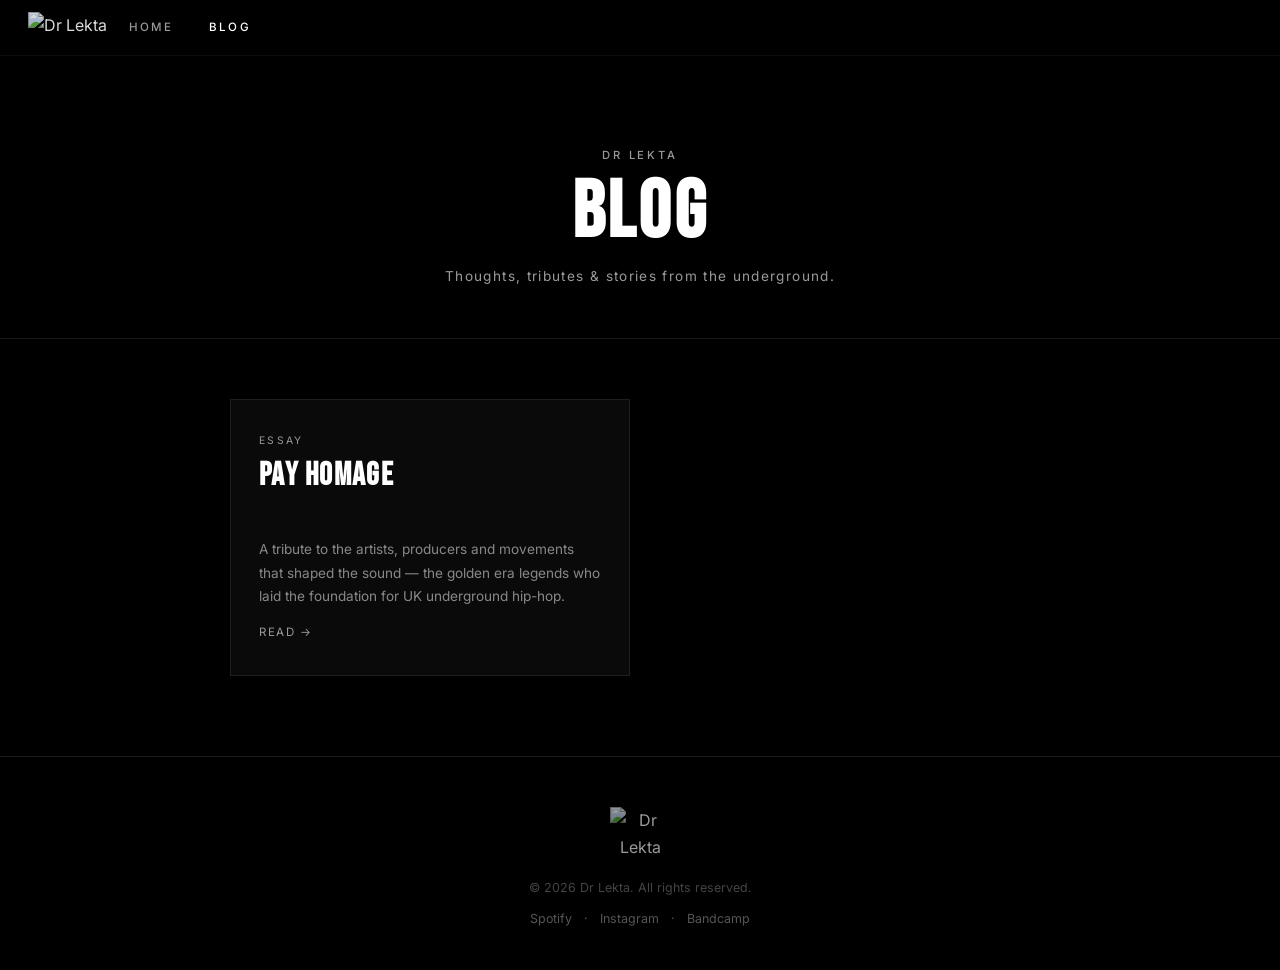
==== blog/index.html @ c6baa6bc "styles update" ====
<!DOCTYPE html>
<html lang="en">
<head>
  <meta charset="UTF-8">
  <meta name="viewport" content="width=device-width, initial-scale=1.0">

  <title>Blog | Dr Lekta</title>
  <meta name="description" content="Thoughts, tributes and stories from Dr Lekta — UK underground hip-hop artist.">
  <meta name="robots" content="index, follow">
  <link rel="canonical" href="https://drlekta.com/blog/">

  <!-- Open Graph -->
  <meta property="og:title" content="Blog | Dr Lekta">
  <meta property="og:description" content="Thoughts, tributes and stories from Dr Lekta — UK underground hip-hop.">
  <meta property="og:image" content="https://drlekta.com/assets/img/example.png">
  <meta property="og:url" content="https://drlekta.com/blog/">
  <meta property="og:type" content="website">
  <meta property="og:locale" content="en_GB">

  <!-- Favicons -->
  <link rel="icon" type="image/x-icon" href="../assets/img/icon/favicon.ico">
  <link rel="apple-touch-icon" href="../assets/img/icon/apple-icon.png">

  <!-- Font -->
  <link rel="preconnect" href="https://fonts.googleapis.com">
  <link rel="preconnect" href="https://fonts.gstatic.com" crossorigin>
  <link href="https://fonts.googleapis.com/css2?family=Bebas+Neue&family=Inter:wght@300;400;500&display=swap" rel="stylesheet">

  <!-- AOS -->
  <link rel="stylesheet" href="https://unpkg.com/aos@2.3.4/dist/aos.css">

  <!-- CSS -->
  <link rel="stylesheet" href="../styles.css">
</head>
<body class="page--inner">

  <div data-partial="nav"></div>

  <main class="site-main">

    <!-- BLOG HEADER -->
    <section class="blog-hero">
      <div class="section-inner">
        <p class="section-label">Dr Lekta</p>
        <h1 class="blog-hero-title">Blog</h1>
        <p class="blog-hero-sub">Thoughts, tributes &amp; stories from the underground.</p>
      </div>
    </section>

    <!-- ARTICLE LISTING -->
    <section class="blog-listing">
      <div class="section-inner">
        <div class="blog-grid">

          <a href="/blog/pay-homage/" class="blog-card">
            <div class="blog-card-label">Essay</div>
            <h2 class="blog-card-title">Pay Homage</h2>
            <p class="blog-card-excerpt">A tribute to the artists, producers and movements that shaped the sound — the golden era legends who laid the foundation for UK underground hip-hop.</p>
            <span class="blog-card-read">Read →</span>
          </a>

        </div>
      </div>
    </section>

    <div data-partial="footer"></div>

  </main>

  <script src="/assets/js/partials.js"></script>
  <script src="https://unpkg.com/aos@2.3.4/dist/aos.js"></script>
  <script>AOS.init({ duration: 700, easing: 'ease-out-cubic', once: true, offset: 60 });</script>
</body>
</html>
---- styles.css ----
/* =========================================
   SITE NAV
   ========================================= */
.site-nav {
  position: fixed;
  top: 0;
  left: 0;
  right: 0;
  z-index: 10000;
  display: flex;
  align-items: center;
  justify-content: flex-start;
  gap: 8px;
  padding: 0 28px;
  height: 56px;
  background: rgba(0, 0, 0, 0.72);
  backdrop-filter: blur(12px);
  -webkit-backdrop-filter: blur(12px);
  border-bottom: 1px solid rgba(255,255,255,0.05);
  transition: background 0.3s ease;
}

.nav-logo img {
  height: 32px;
  width: auto;
  display: block;
  opacity: 0.85;
  transition: opacity 0.2s ease;
}

.nav-logo:hover img {
  opacity: 1;
}

.nav-links {
  display: flex;
  align-items: center;
  gap: 8px;
  list-style: none;
  margin: 0;
  padding: 0;
}

.nav-item--has-dropdown {
  position: relative;
}

.nav-link {
  display: inline-block;
  padding: 8px 14px;
  font-family: var(--font-body);
  font-size: 0.72rem;
  font-weight: 500;
  letter-spacing: 0.18em;
  text-transform: uppercase;
  color: var(--grey-text);
  transition: color 0.2s ease;
}

.nav-link:hover,
.nav-link--active {
  color: var(--white);
}

/* dropdown */
.nav-dropdown {
  position: absolute;
  top: calc(100% + 8px);
  left: 0;
  min-width: 160px;
  background: #111;
  border: 1px solid #222;
  list-style: none;
  padding: 6px 0;
  opacity: 0;
  visibility: hidden;
  transform: translateY(-6px);
  transition: opacity 0.2s ease, transform 0.2s ease, visibility 0.2s;
}

.nav-item--has-dropdown:hover .nav-dropdown,
.nav-item--has-dropdown:focus-within .nav-dropdown {
  opacity: 1;
  visibility: visible;
  transform: translateY(0);
}

.nav-dropdown li a {
  display: block;
  padding: 9px 18px;
  font-size: 0.7rem;
  letter-spacing: 0.14em;
  text-transform: uppercase;
  color: var(--grey-text);
  transition: color 0.2s ease, background 0.2s ease;
}

.nav-dropdown li a:hover {
  color: var(--white);
  background: rgba(255,255,255,0.04);
}

/* hamburger toggle (mobile) */
.nav-toggle {
  display: none;
  flex-direction: column;
  justify-content: center;
  gap: 5px;
  background: none;
  border: none;
  cursor: pointer;
  padding: 6px;
}

.nav-toggle span {
  display: block;
  width: 22px;
  height: 1px;
  background: var(--white);
  transition: transform 0.25s ease, opacity 0.25s ease;
}

.nav-toggle.is-open span:nth-child(1) { transform: translateY(6px) rotate(45deg); }
.nav-toggle.is-open span:nth-child(2) { opacity: 0; }
.nav-toggle.is-open span:nth-child(3) { transform: translateY(-6px) rotate(-45deg); }

/* offset page content so it doesn't hide under fixed nav */
.site-main {
  padding-top: 56px;
  overflow-x: clip;
}

@media (max-width: 600px) {
  .nav-toggle {
    display: flex;
  }

  .site-nav {
    flex-wrap: wrap;
    height: auto;
    padding: 0;
    align-items: stretch;
  }

  .nav-logo {
    display: flex;
    align-items: center;
    padding: 0 16px;
    height: 56px;
  }

  .nav-toggle {
    margin-left: auto;
    height: 56px;
    padding: 0 16px;
  }

  .nav-links {
    /* full-width panel that collapses to 0 height when closed */
    width: 100%;
    flex-direction: column;
    align-items: flex-start;
    gap: 0;
    padding: 0;
    max-height: 0;
    overflow: hidden;
    background: #000;
    border-top: 1px solid #1a1a1a;
    transition: max-height 0.35s ease, padding 0.35s ease;
    /* remove any positioning that causes leaking */
    position: static;
    transform: none;
  }

  .nav-links.is-open {
    max-height: 400px;
    padding: 8px 0 16px;
  }

  .nav-link {
    padding: 12px 24px;
    width: 100%;
  }

  .nav-dropdown {
    position: static;
    border: none;
    background: transparent;
    opacity: 1;
    visibility: visible;
    transform: none;
    padding: 0 0 0 16px;
  }

  .nav-dropdown li a {
    padding: 8px 24px;
  }

  /* sub-pages: nav stays within flow so content below it naturally */
  .page--inner .site-main {
    padding-top: 0;
  }
}

/* =========================================
   RESET & BASE
   ========================================= */
*, *::before, *::after {
  margin: 0;
  padding: 0;
  box-sizing: border-box;
}

:root {
  --black: #000;
  --white: #fff;
  --grey-dark: #111;
  --grey-mid: #222;
  --grey-text: #999;
  --accent: #fff;
  --font-heading: 'Bebas Neue', Impact, sans-serif;
  --font-body: 'Inter', Arial, sans-serif;
}

html {
  scroll-behavior: smooth;
}

body {
  font-family: var(--font-body);
  background: var(--black);
  color: var(--white);
  line-height: 1.7;
  text-align: center;
}

a {
  color: inherit;
  text-decoration: none;
}

/* =========================================
   INTRO SPLASH OVERLAY
   ========================================= */
@keyframes introLogoIn {
  0%   { opacity: 0; transform: scale(0.92); }
  30%  { opacity: 1; transform: scale(1); }
  75%  { opacity: 1; transform: scale(1); }
  100% { opacity: 0; transform: scale(1.04); }
}

@keyframes overlayOut {
  0%,  70% { opacity: 1; visibility: visible; }
  99%       { opacity: 0; visibility: visible; }
  100%      { opacity: 0; visibility: hidden; }
}

.intro-overlay {
  position: fixed;
  inset: 0;
  background: var(--black);
  display: flex;
  align-items: center;
  justify-content: center;
  z-index: 9999;
  animation: overlayOut 3.6s ease forwards;
}

.intro-logo-wrap {
  display: flex;
  align-items: center;
  justify-content: center;
}

.intro-logo {
  width: min(340px, 70vw);
  animation: introLogoIn 3.6s ease forwards;
  filter: drop-shadow(0 0 40px rgba(255,255,255,0.08));
}

/* =========================================
   MAIN CONTENT (fades in after intro)
   ========================================= */
@keyframes mainFadeIn {
  from { opacity: 0; }
  to   { opacity: 1; }
}

/* Homepage: delayed fade-in after intro splash */
.page--home .site-main {
  animation: mainFadeIn 1s ease forwards;
  animation-delay: 3s;
  opacity: 0;
}

/* =========================================
   SHARED SECTION LAYOUT
   ========================================= */
.section-inner {
  max-width: 860px;
  margin: 0 auto;
  padding: 0 20px;
}

.section-inner--narrow {
  max-width: 640px;
}

section {
  padding: 80px 20px;
}

.section-label {
  font-family: var(--font-body);
  font-size: 0.7rem;
  font-weight: 500;
  letter-spacing: 0.25em;
  text-transform: uppercase;
  color: var(--grey-text);
  margin-bottom: 8px;
}

h2 {
  font-family: var(--font-heading);
  font-size: clamp(2.2rem, 6vw, 3.6rem);
  letter-spacing: 0.04em;
  margin-bottom: 36px;
  line-height: 1;
}

/* =========================================
   HERO
   ========================================= */
.hero {
  min-height: 100vh;
  display: flex;
  align-items: center;
  justify-content: center;
  padding: 40px 20px;
  background: var(--black);
  position: relative;
}

.hero::after {
  content: '';
  position: absolute;
  bottom: 0;
  left: 0;
  right: 0;
  height: 200px;
  background: linear-gradient(to bottom, transparent, var(--black));
  pointer-events: none;
}

.hero-inner {
  display: flex;
  flex-direction: column;
  align-items: center;
  gap: 16px;
}

.hero-logo {
  width: min(280px, 55vw);
  margin-bottom: 8px;
  filter: drop-shadow(0 0 60px rgba(255,255,255,0.06));
}

/* ---- VIDEO TEXT MASK ---- */
.hero-text-wrap {
  position: relative;
  display: inline-block;
  line-height: 1;
  overflow: hidden;
}

.hero-text-video {
  position: absolute;
  inset: 0;
  width: 100%;
  height: 100%;
  object-fit: cover;
  mix-blend-mode: multiply;
  pointer-events: none;
  border-radius: 0;
  opacity: 1;
  z-index: 2;
}

/* h1 is white so multiply blend lets video colour show only through letter pixels */
h1.glitch {
  font-family: var(--font-heading);
  font-size: clamp(3.5rem, 12vw, 8rem);
  letter-spacing: 0.06em;
  line-height: 1;
  position: relative;
  color: var(--white);
  z-index: 1;
}

/* suppress all glitch pseudo-element lines while video text effect is active */
h1.glitch::before,
h1.glitch::after {
  display: none;
}

/* GLITCH LINES — saved for later, re-enable by uncommenting
h1.glitch::before,
h1.glitch::after {
  content: attr(data-text);
  position: absolute;
  top: 0;
  left: 0;
  right: 0;
  overflow: hidden;
  font-family: inherit;
  font-size: inherit;
  letter-spacing: inherit;
}

h1.glitch::before {
  color: #0ff;
  animation: glitch-1 3.5s infinite linear;
  clip-path: polygon(0 20%, 100% 20%, 100% 40%, 0 40%);
  opacity: 0.7;
}

h1.glitch::after {
  color: #f0f;
  animation: glitch-2 3.5s infinite linear;
  clip-path: polygon(0 60%, 100% 60%, 100% 80%, 0 80%);
  opacity: 0.7;
}
*/

/* Glitch variants → assets/css/glitch-variants.css */

@keyframes glitch-1 {
  0%   { transform: translate(0); }
  2%   { transform: translate(-3px, 1px); }
  4%   { transform: translate(0); }
  48%  { transform: translate(0); }
  50%  { transform: translate(2px, -1px); }
  52%  { transform: translate(0); }
  94%  { transform: translate(0); }
  96%  { transform: translate(-2px, 2px); }
  98%  { transform: translate(0); }
  100% { transform: translate(0); }
}

@keyframes glitch-2 {
  0%   { transform: translate(0); }
  3%   { transform: translate(3px, -1px); }
  5%   { transform: translate(0); }
  49%  { transform: translate(0); }
  51%  { transform: translate(-3px, 1px); }
  53%  { transform: translate(0); }
  95%  { transform: translate(0); }
  97%  { transform: translate(2px, -2px); }
  99%  { transform: translate(0); }
  100% { transform: translate(0); }
}

/* ---- TAGLINE & CTA ---- */
.tagline {
  font-size: 0.75rem;
  letter-spacing: 0.2em;
  text-transform: uppercase;
  color: var(--grey-text);
  margin-top: 4px;
}

.cta {
  display: inline-block;
  margin-top: 12px;
  padding: 13px 36px;
  border: 1px solid var(--white);
  color: var(--white);
  font-family: var(--font-body);
  font-size: 0.8rem;
  font-weight: 500;
  letter-spacing: 0.18em;
  text-transform: uppercase;
  transition: background 0.25s ease, color 0.25s ease;
}

.cta:hover {
  background: var(--white);
  color: var(--black);
}

/* =========================================
   SECTION BACKGROUND VIDEO
   ========================================= */
.section-video-bg {
  position: absolute;
  inset: 0;
  width: 100%;
  height: 100%;
  object-fit: cover;
  object-position: center;
  opacity: 0.08;
  z-index: 0;
  pointer-events: none;
}

/* sections that host a background video need stacking context */
.featured,
.bio,
.affiliates {
  position: relative;
  overflow: hidden;
}

/* keep content above the video layer */
.featured .section-inner,
.bio .section-inner,
.affiliates .section-inner {
  position: relative;
  z-index: 1;
}

/* =========================================
   FEATURED RELEASE
   ========================================= */
.featured {
  background: var(--grey-dark);
  border-top: 1px solid #1a1a1a;
  border-bottom: 1px solid #1a1a1a;
}

.video-wrap {
  position: relative;
  padding-bottom: 56.25%;
  height: 0;
  overflow: hidden;
  border-radius: 4px;
  margin-bottom: 24px;
}

.video-wrap iframe {
  position: absolute;
  top: 0;
  left: 0;
  width: 100%;
  height: 100%;
}

.spotify-wrap {
  margin-bottom: 28px;
}

.featured-links {
  display: flex;
  justify-content: center;
  gap: 16px;
  flex-wrap: wrap;
}

.btn-outline {
  display: inline-block;
  padding: 11px 28px;
  border: 1px solid #444;
  color: var(--white);
  font-size: 0.78rem;
  letter-spacing: 0.14em;
  text-transform: uppercase;
  transition: border-color 0.2s ease, background 0.2s ease, color 0.2s ease;
}

.btn-outline:hover {
  border-color: var(--white);
  background: var(--white);
  color: var(--black);
}

/* =========================================
   BIO
   ========================================= */
.bio {
  background: var(--black);
}

.bio-text {
  color: #bbb;
  font-size: 0.97rem;
  line-height: 1.85;
  margin-bottom: 18px;
  text-align: left;
}

.bio-text strong {
  color: var(--white);
  font-weight: 500;
}

.bio-text:last-child {
  margin-bottom: 0;
}

/* =========================================
   CONNECT / LINKS
   ========================================= */
.connect {
  background: var(--grey-dark);
  border-top: 1px solid #1a1a1a;
  border-bottom: 1px solid #1a1a1a;
}

.link-grid {
  display: flex;
  justify-content: center;
  gap: 12px;
  flex-wrap: wrap;
}

.link-pill {
  display: inline-flex;
  align-items: center;
  gap: 8px;
  padding: 11px 24px;
  border: 1px solid #333;
  font-size: 0.82rem;
  letter-spacing: 0.1em;
  text-transform: uppercase;
  color: var(--white);
  transition: border-color 0.2s ease, background 0.2s ease, color 0.2s ease;
}

.link-pill:hover {
  border-color: var(--white);
  background: var(--white);
  color: var(--black);
}

.link-icon {
  font-style: normal;
  font-size: 0.9em;
  opacity: 0.6;
}

/* =========================================
   AFFILIATES
   ========================================= */
.affiliates {
  background: var(--black);
}

.affiliates-grid {
  display: flex;
  justify-content: center;
  gap: 20px;
  flex-wrap: wrap;
}

.affiliate-card {
  display: flex;
  flex-direction: column;
  align-items: center;
  justify-content: center;
  gap: 6px;
  padding: 28px 36px;
  border: 1px solid #222;
  min-width: 200px;
  transition: border-color 0.2s ease;
}

.affiliate-card:hover {
  border-color: #555;
}

.affiliate-card--logo img {
  max-width: 140px;
  max-height: 60px;
  width: auto;
  height: auto;
  object-fit: contain;
  filter: brightness(0) invert(1);
  opacity: 0.6;
  transition: opacity 0.2s ease;
}

.affiliate-card--logo:hover img {
  opacity: 1;
}

.affiliate-card--photo img {
  max-width: 140px;
  max-height: 80px;
  width: auto;
  height: auto;
  object-fit: cover;
  border-radius: 4px;
  opacity: 0.6;
  transition: opacity 0.2s ease;
}

.affiliate-card--photo:hover img {
  opacity: 1;
}

/* CREW */
.crew {
  background: var(--grey-dark);
  border-top: 1px solid #1a1a1a;
  border-bottom: 1px solid #1a1a1a;
}

.affiliate-name {
  font-family: var(--font-heading);
  font-size: 1.3rem;
  letter-spacing: 0.05em;
}

.affiliate-sub {
  font-size: 0.72rem;
  letter-spacing: 0.12em;
  text-transform: uppercase;
  color: var(--grey-text);
}

/* =========================================
   CUTOUT / PROFILE IMAGE CARD
   ========================================= */
.affiliate-card--cutout {
  padding: 32px 36px 26px;
  background: #0d0d0d;
  min-width: 180px;
  position: relative;
  overflow: hidden;
}

/* subtle grain texture overlay */
.affiliate-card--cutout::before {
  content: '';
  position: absolute;
  inset: 0;
  background-image: url("data:image/svg+xml,%3Csvg viewBox='0 0 200 200' xmlns='http://www.w3.org/2000/svg'%3E%3Cfilter id='n'%3E%3CfeTurbulence type='fractalNoise' baseFrequency='0.9' numOctaves='4' stitchTiles='stitch'/%3E%3C/filter%3E%3Crect width='100%25' height='100%25' filter='url(%23n)' opacity='0.04'/%3E%3C/svg%3E");
  pointer-events: none;
  opacity: 0.35;
  z-index: 0;
}

/* circle avatar cutout */
.card-avatar {
  position: relative;
  z-index: 1;
  width: 110px;
  height: 110px;
  border-radius: 50%;
  overflow: hidden;
  margin: 0 auto 16px;
  /* double-ring effect */
  box-shadow:
    0 0 0 1px rgba(255,255,255,0.08),
    0 0 0 5px rgba(255,255,255,0.03),
    0 8px 32px rgba(0,0,0,0.6);
  transition: box-shadow 0.3s ease;
}

.affiliate-card--cutout:hover .card-avatar {
  box-shadow:
    0 0 0 1px rgba(255,255,255,0.28),
    0 0 0 5px rgba(255,255,255,0.06),
    0 8px 40px rgba(0,0,0,0.7);
}

.card-avatar--sm {
  width: 68px;
  height: 68px;
}

/* logo / SVG variant — transparent bg, no circle clip, no image filters */
.card-avatar--svg {
  width: 90px;
  height: 78px;
  border-radius: 0;
  background: transparent;
  box-shadow: none;
  overflow: visible;
}

.affiliate-card--cutout:hover .card-avatar--svg {
  box-shadow: none;
}

.card-avatar--svg svg {
  width: 100%;
  height: 100%;
  display: block;
  opacity: 0.75;
  transition: opacity 0.25s ease, transform 0.35s ease;
}

.affiliate-card--cutout:hover .card-avatar--svg svg {
  opacity: 1;
  transform: scale(1.06);
}

.card-avatar img {
  width: 100%;
  height: 100%;
  object-fit: cover;
  object-position: center top;
  display: block;
  filter: grayscale(20%) contrast(1.05);
  opacity: 0.8;
  transition: opacity 0.25s ease, filter 0.25s ease, transform 0.35s ease;
}

.affiliate-card--cutout:hover .card-avatar img {
  opacity: 1;
  filter: grayscale(0%) contrast(1.05);
  transform: scale(1.04);
}

/* text sits above the grain overlay */
.affiliate-card--cutout .affiliate-name,
.affiliate-card--cutout .affiliate-sub {
  position: relative;
  z-index: 1;
}

/* =========================================
   BLOG — LISTING PAGE
   ========================================= */
.blog-hero {
  padding: 90px 20px 50px;
  background: var(--black);
  border-bottom: 1px solid #1a1a1a;
}

.blog-hero-title {
  font-family: var(--font-heading);
  font-size: clamp(2.8rem, 8vw, 5rem);
  letter-spacing: 0.04em;
  line-height: 1;
  margin-bottom: 12px;
}

.blog-hero-sub {
  color: var(--grey-text);
  font-size: 0.85rem;
  letter-spacing: 0.1em;
}

.blog-listing {
  padding: 60px 20px 80px;
  background: var(--black);
}

.blog-grid {
  display: grid;
  grid-template-columns: repeat(auto-fill, minmax(280px, 1fr));
  gap: 20px;
  text-align: left;
}

.blog-card {
  display: flex;
  flex-direction: column;
  gap: 10px;
  padding: 32px 28px;
  border: 1px solid #1e1e1e;
  background: #0a0a0a;
  transition: border-color 0.2s ease;
  text-decoration: none;
}

.blog-card:hover {
  border-color: #444;
}

.blog-card-label {
  font-size: 0.65rem;
  letter-spacing: 0.22em;
  text-transform: uppercase;
  color: var(--grey-text);
}

.blog-card-title {
  font-family: var(--font-heading);
  font-size: 2rem;
  letter-spacing: 0.04em;
  line-height: 1;
  color: var(--white);
}

.blog-card-excerpt {
  font-size: 0.85rem;
  color: #888;
  line-height: 1.75;
  flex: 1;
}

.blog-card-read {
  font-size: 0.72rem;
  letter-spacing: 0.14em;
  text-transform: uppercase;
  color: var(--grey-text);
  margin-top: 4px;
  transition: color 0.2s ease;
}

.blog-card:hover .blog-card-read {
  color: var(--white);
}

/* =========================================
   INNER PAGES (blog articles, sub-pages)
   ========================================= */
.inner-hero {
  padding: 90px 20px 40px;
  background: var(--black);
  border-bottom: 1px solid #1a1a1a;
}

.inner-hero-title {
  font-family: var(--font-heading);
  font-size: clamp(2.8rem, 9vw, 5.5rem);
  letter-spacing: 0.04em;
  line-height: 1;
  margin-bottom: 12px;
}

.inner-hero-meta {
  font-size: 0.72rem;
  letter-spacing: 0.16em;
  text-transform: uppercase;
  color: var(--grey-text);
}

.inner-hero .section-label a {
  color: var(--grey-text);
  text-decoration: none;
  transition: color 0.2s ease;
}

.inner-hero .section-label a:hover {
  color: var(--white);
}

.inner-article {
  padding: 60px 20px 80px;
  background: var(--black);
  text-align: left;
}

.inner-article p {
  font-size: 1rem;
  color: #bbb;
  line-height: 1.9;
  margin-bottom: 24px;
  max-width: 640px;
}

.inner-article h2 {
  font-family: var(--font-heading);
  font-size: clamp(1.6rem, 4vw, 2.4rem);
  letter-spacing: 0.04em;
  margin: 40px 0 16px;
  color: var(--white);
}

.inner-article strong {
  color: var(--white);
  font-weight: 500;
}

.article-back {
  margin-top: 48px;
}

/* =========================================
   FOOTER
   ========================================= */
.site-footer {
  padding: 50px 20px 40px;
  background: var(--black);
  border-top: 1px solid #1a1a1a;
}

.footer-logo {
  width: 60px;
  opacity: 0.6;
  margin-bottom: 16px;
  display: block;
  margin-left: auto;
  margin-right: auto;
}

.footer-copy {
  font-size: 0.78rem;
  color: #444;
  margin-bottom: 10px;
}

.footer-links-row {
  display: flex;
  justify-content: center;
  align-items: center;
  gap: 12px;
  font-size: 0.78rem;
  color: #555;
}

.footer-links-row a {
  color: #555;
  transition: color 0.2s ease;
}

.footer-links-row a:hover {
  color: var(--white);
}

.footer-dev {
  margin-top: 24px;
  font-size: 0.72rem;
  letter-spacing: 0.1em;
  text-transform: uppercase;
  color: #333;
  display: flex;
  align-items: center;
  justify-content: center;
  gap: 8px;
}

.footer-dev-link {
  display: inline-flex;
  align-items: center;
  gap: 6px;
  color: #555;
  transition: color 0.2s ease;
}

.footer-dev-link:hover {
  color: var(--white);
}

.footer-dev-logo {
  width: 36px;
  height: 36px;
  object-fit: contain;
  opacity: 1;
  transition: opacity 0.2s ease;
}

.footer-dev-link:hover .footer-dev-logo {
  opacity: 1;
}

/* =========================================
   RESPONSIVE
   ========================================= */
@media (max-width: 480px) {
  .bio-text {
    text-align: center;
  }

  .affiliate-card {
    min-width: 160px;
    padding: 20px 24px;
  }

  .featured-links {
    flex-direction: column;
    align-items: center;
  }
}
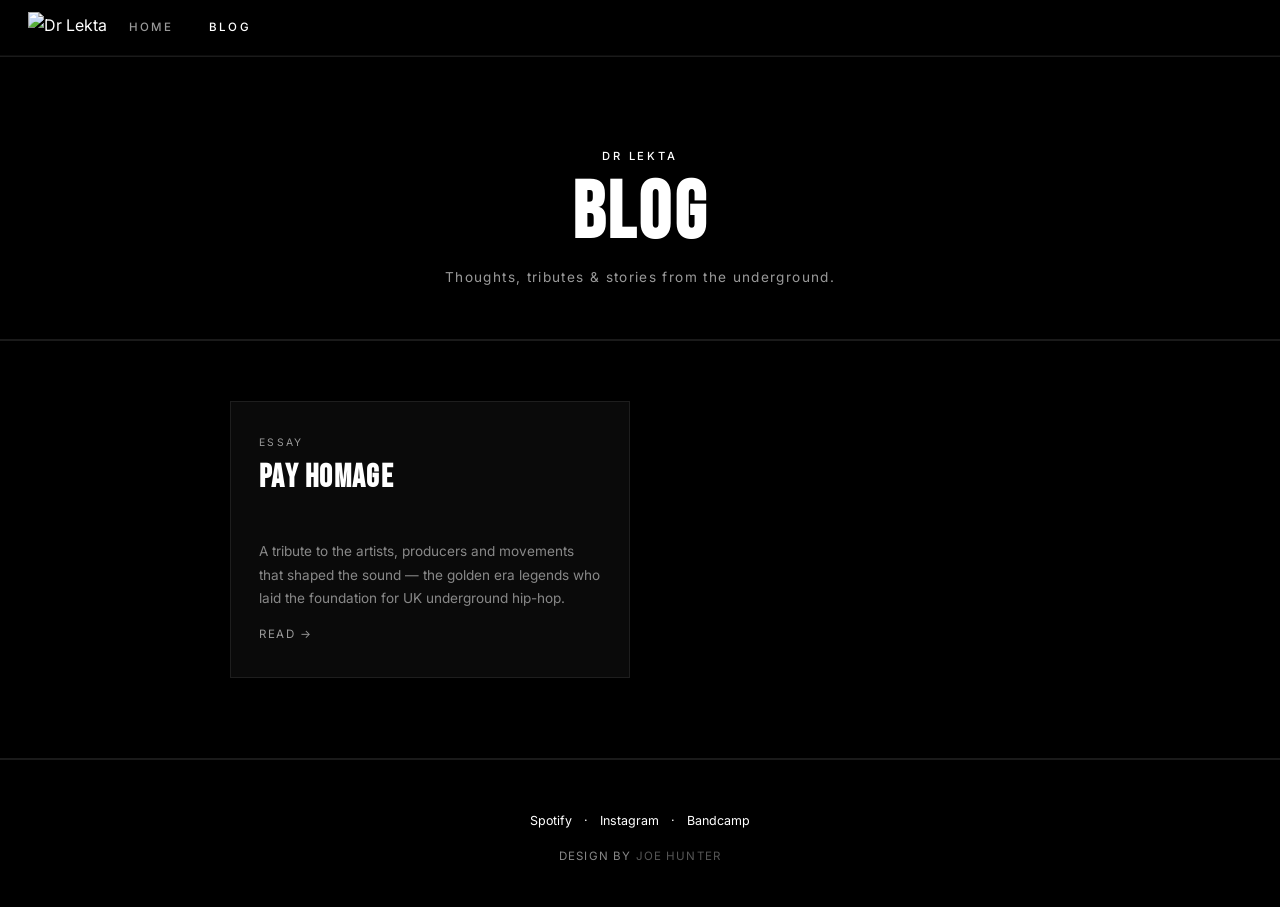
==== commit b06d2e74: "general styles" ====
--- a/blog/index.html
+++ b/blog/index.html
@@ -30,7 +30,7 @@
   <link rel="stylesheet" href="https://unpkg.com/aos@2.3.4/dist/aos.css">
 
   <!-- CSS -->
-  <link rel="stylesheet" href="../styles.css">
+  <link rel="stylesheet" href="/assets/css/styles.css">
 </head>
 <body class="page--inner">
 
@@ -69,6 +69,6 @@
 
   <script src="/assets/js/partials.js"></script>
   <script src="https://unpkg.com/aos@2.3.4/dist/aos.js"></script>
-  <script>AOS.init({ duration: 700, easing: 'ease-out-cubic', once: true, offset: 60 });</script>
+  <script src="/assets/js/main.js"></script>
 </body>
 </html>
--- a/assets/css/styles.css
+++ b/assets/css/styles.css
@@ -0,0 +1,1235 @@
+/* =========================================
+   SITE NAV
+   ========================================= */
+.site-nav {
+  position: fixed;
+  top: 0;
+  left: 0;
+  right: 0;
+  z-index: 10000;
+  display: flex;
+  align-items: center;
+  justify-content: flex-start;
+  gap: 8px;
+  padding: 0 28px;
+  height: 56px;
+  background: rgba(0, 0, 0, 0.72);
+  backdrop-filter: blur(12px);
+  -webkit-backdrop-filter: blur(12px);
+  border-bottom: 1px solid rgba(255,255,255,0.05);
+  transition: background 0.3s ease;
+}
+
+.nav-logo img {
+  height: 32px;
+  width: auto;
+  display: block;
+  opacity: 1;
+  transition: opacity 0.2s ease;
+}
+
+.nav-logo:hover img {
+  opacity: 1;
+}
+
+.nav-links {
+  display: flex;
+  align-items: center;
+  gap: 8px;
+  list-style: none;
+  margin: 0;
+  padding: 0;
+}
+
+.nav-item--has-dropdown {
+  position: relative;
+}
+
+.nav-link {
+  display: inline-block;
+  padding: 8px 14px;
+  font-family: var(--font-body);
+  font-size: 0.72rem;
+  font-weight: 500;
+  letter-spacing: 0.18em;
+  text-transform: uppercase;
+  color: var(--grey-text);
+  transition: color 0.2s ease;
+}
+
+.nav-link:hover,
+.nav-link--active {
+  color: var(--white);
+}
+
+/* dropdown */
+.nav-dropdown {
+  position: absolute;
+  top: calc(100% + 8px);
+  left: 0;
+  min-width: 160px;
+  background: #111;
+  border: 1px solid #222;
+  list-style: none;
+  padding: 6px 0;
+  opacity: 0;
+  visibility: hidden;
+  transform: translateY(-6px);
+  transition: opacity 0.2s ease, transform 0.2s ease, visibility 0.2s;
+}
+
+.nav-item--has-dropdown:hover .nav-dropdown,
+.nav-item--has-dropdown:focus-within .nav-dropdown {
+  opacity: 1;
+  visibility: visible;
+  transform: translateY(0);
+}
+
+.nav-dropdown li a {
+  display: block;
+  padding: 9px 18px;
+  font-size: 0.7rem;
+  letter-spacing: 0.14em;
+  text-transform: uppercase;
+  color: var(--grey-text);
+  transition: color 0.2s ease, background 0.2s ease;
+}
+
+.nav-dropdown li a:hover {
+  color: var(--white);
+  background: rgba(255,255,255,0.04);
+}
+
+/* hamburger toggle (mobile) */
+.nav-toggle {
+  display: none;
+  flex-direction: column;
+  justify-content: center;
+  gap: 5px;
+  background: none;
+  border: none;
+  cursor: pointer;
+  padding: 6px;
+}
+
+.nav-toggle span {
+  display: block;
+  width: 22px;
+  height: 1px;
+  background: var(--white);
+  transition: transform 0.25s ease, opacity 0.25s ease;
+}
+
+.nav-toggle.is-open span:nth-child(1) { transform: translateY(6px) rotate(45deg); }
+.nav-toggle.is-open span:nth-child(2) { opacity: 0; }
+.nav-toggle.is-open span:nth-child(3) { transform: translateY(-6px) rotate(-45deg); }
+
+/* offset page content so it doesn't hide under fixed nav */
+.site-main {
+  padding-top: 56px;
+  overflow-x: clip;
+}
+
+/* subtle grey divider between every section */
+.site-main > section {
+  border-top: 1px solid #1a1a1a;
+  border-bottom: 1px solid #1a1a1a;
+}
+
+@media (max-width: 600px) {
+  .nav-toggle {
+    display: flex;
+  }
+
+  .site-nav {
+    flex-wrap: wrap;
+    height: auto;
+    padding: 0;
+    align-items: stretch;
+  }
+
+  .nav-logo {
+    display: flex;
+    align-items: center;
+    padding: 0 16px;
+    height: 56px;
+  }
+
+  .nav-toggle {
+    margin-left: auto;
+    height: 56px;
+    padding: 0 16px;
+  }
+
+  .nav-links {
+    /* full-width panel that collapses to 0 height when closed */
+    width: 100%;
+    flex-direction: column;
+    align-items: flex-start;
+    gap: 0;
+    padding: 0;
+    max-height: 0;
+    overflow: hidden;
+    background: #000;
+    border-top: 1px solid #1a1a1a;
+    transition: max-height 0.35s ease, padding 0.35s ease;
+    /* remove any positioning that causes leaking */
+    position: static;
+    transform: none;
+  }
+
+  .nav-links.is-open {
+    max-height: 400px;
+    padding: 8px 0 16px;
+  }
+
+  .nav-link {
+    padding: 12px 24px;
+    width: 100%;
+  }
+
+  .nav-dropdown {
+    position: static;
+    border: none;
+    background: transparent;
+    opacity: 1;
+    visibility: visible;
+    transform: none;
+    padding: 0 0 0 16px;
+  }
+
+  .nav-dropdown li a {
+    padding: 8px 24px;
+  }
+
+  /* sub-pages: nav stays within flow so content below it naturally */
+  .page--inner .site-main {
+    padding-top: 0;
+  }
+}
+
+/* =========================================
+   RESET & BASE
+   ========================================= */
+*, *::before, *::after {
+  margin: 0;
+  padding: 0;
+  box-sizing: border-box;
+}
+
+:root {
+  --black: #000;
+  --white: #fff;
+  --grey-dark: #111;
+  --grey-mid: #222;
+  --grey-text: #999;
+  --accent: #fff;
+  --font-heading: 'Bebas Neue', Impact, sans-serif;
+  --font-body: 'Inter', Arial, sans-serif;
+}
+
+html {
+  scroll-behavior: smooth;
+}
+
+body {
+  font-family: var(--font-body);
+  background: var(--black);
+  color: var(--white);
+  line-height: 1.7;
+  text-align: center;
+}
+
+a {
+  color: inherit;
+  text-decoration: none;
+}
+
+/* =========================================
+   INTRO SPLASH OVERLAY
+   ========================================= */
+@keyframes introLogoIn {
+  0%   { opacity: 0; transform: scale(0.92); }
+  30%  { opacity: 1; transform: scale(1); }
+  75%  { opacity: 1; transform: scale(1); }
+  100% { opacity: 0; transform: scale(1.04); }
+}
+
+@keyframes overlayOut {
+  0%,  70% { opacity: 1; visibility: visible; }
+  99%       { opacity: 0; visibility: visible; }
+  100%      { opacity: 0; visibility: hidden; }
+}
+
+.intro-overlay {
+  position: fixed;
+  inset: 0;
+  background: var(--black);
+  display: flex;
+  align-items: center;
+  justify-content: center;
+  z-index: 9999;
+  animation: overlayOut 3.6s ease forwards;
+}
+
+.intro-logo-wrap {
+  display: flex;
+  align-items: center;
+  justify-content: center;
+}
+
+.intro-logo {
+  width: min(340px, 70vw);
+  animation: introLogoIn 3.6s ease forwards;
+  filter: drop-shadow(0 0 40px rgba(255,255,255,0.08));
+}
+
+/* =========================================
+   MAIN CONTENT (fades in after intro)
+   ========================================= */
+@keyframes mainFadeIn {
+  from { opacity: 0; }
+  to   { opacity: 1; }
+}
+
+/* Homepage: delayed fade-in after intro splash */
+.page--home .site-main {
+  animation: mainFadeIn 1s ease forwards;
+  animation-delay: 3s;
+  opacity: 0;
+}
+
+/* =========================================
+   SHARED SECTION LAYOUT
+   ========================================= */
+.section-inner {
+  max-width: 860px;
+  margin: 0 auto;
+  padding: 0 20px;
+}
+
+.section-inner--narrow {
+  max-width: 640px;
+}
+
+section {
+  padding: 80px 20px;
+}
+
+.section-label {
+  font-family: var(--font-body);
+  font-size: 0.7rem;
+  font-weight: 500;
+  letter-spacing: 0.25em;
+  text-transform: uppercase;
+  color: var(--white);
+  margin-bottom: 8px;
+}
+
+h2 {
+  font-family: var(--font-heading);
+  font-size: clamp(2.2rem, 6vw, 3.6rem);
+  letter-spacing: 0.04em;
+  margin-bottom: 36px;
+  line-height: 1;
+}
+
+/* =========================================
+   HERO
+   ========================================= */
+.hero {
+  min-height: 70vh;
+  display: flex;
+  align-items: flex-start;
+  justify-content: center;
+  padding: 120px 20px 40px;
+  background: var(--black);
+  position: relative;
+}
+
+.hero::after {
+  content: '';
+  position: absolute;
+  bottom: 0;
+  left: 0;
+  right: 0;
+  height: 200px;
+  background: linear-gradient(to bottom, transparent, var(--black));
+  pointer-events: none;
+}
+
+.hero-inner {
+  display: flex;
+  flex-direction: column;
+  align-items: center;
+  gap: 16px;
+}
+
+.hero-inner .cta-row {
+  display: flex;
+  flex-direction: row;
+  gap: 12px;
+  flex-wrap: wrap;
+  justify-content: center;
+}
+
+.hero-logo {
+  width: min(280px, 55vw);
+  margin-bottom: 8px;
+  filter: drop-shadow(0 0 60px rgba(255,255,255,0.06));
+}
+
+/* ---- VIDEO TEXT MASK ---- */
+.hero-text-wrap {
+  position: relative;
+  display: inline-block;
+  line-height: 1;
+  overflow: hidden;
+}
+
+.hero-text-video {
+  position: absolute;
+  inset: 0;
+  width: 100%;
+  height: 100%;
+  object-fit: cover;
+  mix-blend-mode: multiply;
+  pointer-events: none;
+  border-radius: 0;
+  opacity: 1;
+  z-index: 2;
+}
+
+/* h1 is white so multiply blend lets video colour show only through letter pixels */
+h1.glitch {
+  font-family: var(--font-heading);
+  font-size: clamp(4.5rem, 15vw, 10.4rem);
+  letter-spacing: 0.06em;
+  line-height: 1;
+  position: relative;
+  color: var(--white);
+  z-index: 1;
+}
+
+/* suppress all glitch pseudo-element lines while video text effect is active */
+h1.glitch::before,
+h1.glitch::after {
+  display: none;
+}
+
+/* GLITCH LINES — saved for later, re-enable by uncommenting
+h1.glitch::before,
+h1.glitch::after {
+  content: attr(data-text);
+  position: absolute;
+  top: 0;
+  left: 0;
+  right: 0;
+  overflow: hidden;
+  font-family: inherit;
+  font-size: inherit;
+  letter-spacing: inherit;
+}
+
+h1.glitch::before {
+  color: #0ff;
+  animation: glitch-1 3.5s infinite linear;
+  clip-path: polygon(0 20%, 100% 20%, 100% 40%, 0 40%);
+  opacity: 0.7;
+}
+
+h1.glitch::after {
+  color: #f0f;
+  animation: glitch-2 3.5s infinite linear;
+  clip-path: polygon(0 60%, 100% 60%, 100% 80%, 0 80%);
+  opacity: 0.7;
+}
+*/
+
+/* Glitch variants → assets/css/glitch-variants.css */
+
+@keyframes glitch-1 {
+  0%   { transform: translate(0); }
+  2%   { transform: translate(-3px, 1px); }
+  4%   { transform: translate(0); }
+  48%  { transform: translate(0); }
+  50%  { transform: translate(2px, -1px); }
+  52%  { transform: translate(0); }
+  94%  { transform: translate(0); }
+  96%  { transform: translate(-2px, 2px); }
+  98%  { transform: translate(0); }
+  100% { transform: translate(0); }
+}
+
+@keyframes glitch-2 {
+  0%   { transform: translate(0); }
+  3%   { transform: translate(3px, -1px); }
+  5%   { transform: translate(0); }
+  49%  { transform: translate(0); }
+  51%  { transform: translate(-3px, 1px); }
+  53%  { transform: translate(0); }
+  95%  { transform: translate(0); }
+  97%  { transform: translate(2px, -2px); }
+  99%  { transform: translate(0); }
+  100% { transform: translate(0); }
+}
+
+/* ---- TAGLINE & CTA ---- */
+.tagline {
+  font-size: 0.75rem;
+  letter-spacing: 0.2em;
+  text-transform: uppercase;
+  color: var(--grey-text);
+  margin-top: 4px;
+}
+
+.cta {
+  display: inline-block;
+  margin-top: 12px;
+  padding: 13px 36px;
+  border: 1px solid var(--white);
+  background: var(--black);
+  color: var(--white);
+  font-family: var(--font-body);
+  font-size: 0.8rem;
+  font-weight: 500;
+  letter-spacing: 0.18em;
+  text-transform: uppercase;
+  transition: background 0.25s ease, color 0.25s ease;
+}
+
+.cta:hover {
+  background: var(--white);
+  color: var(--black);
+}
+
+/* =========================================
+   SECTION BACKGROUND VIDEO
+   ========================================= */
+.section-video-bg {
+  position: absolute;
+  inset: 0;
+  width: 100%;
+  height: 100%;
+  object-fit: cover;
+  object-position: center;
+  opacity: 0.06;
+  z-index: 0;
+  pointer-events: none;
+}
+
+/* sections that host a background video need stacking context */
+.featured,
+.bio,
+.affiliates {
+  position: relative;
+  overflow: hidden;
+}
+
+/* keep content above the video layer */
+.featured .section-inner,
+.bio .section-inner,
+.affiliates .section-inner {
+  position: relative;
+  z-index: 1;
+}
+
+/* =========================================
+   FEATURED RELEASE
+   ========================================= */
+.featured {
+  background: var(--grey-dark);
+  border-top: 1px solid #1a1a1a;
+  border-bottom: 1px solid #1a1a1a;
+}
+
+.video-wrap {
+  position: relative;
+  padding-bottom: 56.25%;
+  height: 0;
+  overflow: hidden;
+  border-radius: 4px;
+  margin-bottom: 24px;
+}
+
+.video-wrap iframe {
+  position: absolute;
+  top: 0;
+  left: 0;
+  width: 100%;
+  height: 100%;
+}
+
+.spotify-wrap {
+  margin-bottom: 28px;
+}
+
+.featured-links {
+  display: flex;
+  justify-content: center;
+  gap: 16px;
+  flex-wrap: wrap;
+}
+
+.btn-outline {
+  display: inline-block;
+  padding: 11px 28px;
+  border: 1px solid var(--white);
+  background: var(--black);
+  color: var(--white);
+  font-size: 0.78rem;
+  letter-spacing: 0.14em;
+  text-transform: uppercase;
+  transition: background 0.2s ease, color 0.2s ease;
+}
+
+.btn-outline:hover {
+  background: var(--white);
+  color: var(--black);
+}
+
+/* =========================================
+   BIO
+   ========================================= */
+.bio {
+  background: var(--black);
+}
+
+.bio-text {
+  color: #bbb;
+  font-size: 0.97rem;
+  line-height: 1.85;
+  margin-bottom: 18px;
+  text-align: left;
+}
+
+.bio-text strong {
+  color: var(--white);
+  font-weight: 500;
+}
+
+.bio-text:last-child {
+  margin-bottom: 0;
+}
+
+/* =========================================
+   CONNECT / LINKS
+   ========================================= */
+.connect {
+  background: var(--grey-dark);
+  border-top: 1px solid #1a1a1a;
+  border-bottom: 1px solid #1a1a1a;
+}
+
+.link-grid {
+  display: flex;
+  justify-content: center;
+  gap: 12px;
+  flex-wrap: wrap;
+}
+
+.link-pill {
+  display: inline-flex;
+  align-items: center;
+  gap: 8px;
+  padding: 11px 24px;
+  border: 1px solid var(--white);
+  background: var(--black);
+  font-size: 0.82rem;
+  letter-spacing: 0.1em;
+  text-transform: uppercase;
+  color: var(--white);
+  transition: border-color 0.2s ease, background 0.2s ease, color 0.2s ease;
+}
+
+.link-pill:hover {
+  background: var(--white);
+  color: var(--black);
+}
+
+.link-icon {
+  font-style: normal;
+  font-size: 0.9em;
+  opacity: 0.6;
+}
+
+/* =========================================
+   AFFILIATES
+   ========================================= */
+.affiliates {
+  background: var(--black);
+}
+
+.affiliates .section-label {
+  color: var(--white);
+}
+
+.affiliates-grid {
+  display: flex;
+  justify-content: center;
+  gap: 20px;
+  flex-wrap: wrap;
+}
+
+.affiliate-card {
+  display: flex;
+  flex-direction: column;
+  align-items: center;
+  justify-content: center;
+  gap: 6px;
+  padding: 28px 36px;
+  border: 1px solid #222;
+  background: #000;
+  min-width: 200px;
+  transition: border-color 0.2s ease;
+}
+
+.affiliate-card:hover {
+  border-color: #555;
+}
+
+.affiliate-card--logo img {
+  max-width: 140px;
+  max-height: 60px;
+  width: auto;
+  height: auto;
+  object-fit: contain;
+  filter: brightness(0) invert(1);
+  opacity: 0.6;
+  transition: opacity 0.2s ease;
+}
+
+.affiliate-card--logo:hover img {
+  opacity: 1;
+}
+
+.affiliate-card--photo img {
+  max-width: 140px;
+  max-height: 80px;
+  width: auto;
+  height: auto;
+  object-fit: cover;
+  border-radius: 4px;
+  opacity: 0.6;
+  transition: opacity 0.2s ease;
+}
+
+.affiliate-card--photo:hover img {
+  opacity: 1;
+}
+
+/* CREW */
+.crew {
+  background: var(--grey-dark);
+  border-top: 1px solid #1a1a1a;
+  border-bottom: 1px solid #1a1a1a;
+}
+
+.affiliate-name {
+  font-family: var(--font-heading);
+  font-size: 1.3rem;
+  letter-spacing: 0.05em;
+}
+
+.affiliate-sub {
+  font-size: 0.72rem;
+  letter-spacing: 0.12em;
+  text-transform: uppercase;
+  color: var(--grey-text);
+}
+
+/* =========================================
+   FEATURE CARD (generic reusable dark card)
+   Usage: <div class="feature-card"> … </div>
+   Modifiers:
+     .feature-card--sm   — compact padding
+     .feature-card--row  — horizontal layout
+   ========================================= */
+.feature-card {
+  display: flex;
+  flex-direction: column;
+  align-items: center;
+  gap: 10px;
+  padding: 32px 28px 26px;
+  background: #0d0d0d;
+  border: 1px solid #1e1e1e;
+  position: relative;
+  overflow: hidden;
+  transition: border-color 0.2s ease;
+}
+
+.feature-card:hover {
+  border-color: #444;
+}
+
+/* grain overlay — same as cutout card */
+.feature-card::before {
+  content: '';
+  position: absolute;
+  inset: 0;
+  background-image: url("data:image/svg+xml,%3Csvg viewBox='0 0 200 200' xmlns='http://www.w3.org/2000/svg'%3E%3Cfilter id='n'%3E%3CfeTurbulence type='fractalNoise' baseFrequency='0.9' numOctaves='4' stitchTiles='stitch'/%3E%3C/filter%3E%3Crect width='100%25' height='100%25' filter='url(%23n)' opacity='0.04'/%3E%3C/svg%3E");
+  pointer-events: none;
+  opacity: 0.35;
+  z-index: 0;
+}
+
+/* all direct children sit above grain */
+.feature-card > * {
+  position: relative;
+  z-index: 1;
+}
+
+.feature-card__label {
+  font-size: 0.65rem;
+  letter-spacing: 0.22em;
+  text-transform: uppercase;
+  color: var(--grey-text);
+}
+
+.feature-card__title {
+  font-family: var(--font-heading);
+  font-size: 1.6rem;
+  letter-spacing: 0.04em;
+  line-height: 1;
+  color: var(--white);
+}
+
+.feature-card__body {
+  font-size: 0.85rem;
+  color: #888;
+  line-height: 1.75;
+  text-align: center;
+}
+
+.feature-card__cta {
+  display: inline-block;
+  margin-top: 6px;
+  padding: 9px 22px;
+  border: 1px solid #444;
+  font-size: 0.75rem;
+  letter-spacing: 0.14em;
+  text-transform: uppercase;
+  color: var(--white);
+  transition: border-color 0.2s ease, background 0.2s ease, color 0.2s ease;
+}
+
+.feature-card__cta:hover {
+  border-color: var(--white);
+  background: var(--white);
+  color: var(--black);
+}
+
+/* modifier: compact */
+.feature-card--sm {
+  padding: 20px 20px 18px;
+  gap: 8px;
+}
+
+/* modifier: horizontal row layout */
+.feature-card--row {
+  flex-direction: row;
+  align-items: flex-start;
+  text-align: left;
+  gap: 20px;
+}
+
+/* =========================================
+   CUTOUT / PROFILE IMAGE CARD
+   ========================================= */
+.affiliate-card--cutout {
+  padding: 32px 36px 26px;
+  background: #0d0d0d;
+  min-width: 180px;
+  position: relative;
+  overflow: hidden;
+}
+
+/* subtle grain texture overlay */
+.affiliate-card--cutout::before {
+  content: '';
+  position: absolute;
+  inset: 0;
+  background-image: url("data:image/svg+xml,%3Csvg viewBox='0 0 200 200' xmlns='http://www.w3.org/2000/svg'%3E%3Cfilter id='n'%3E%3CfeTurbulence type='fractalNoise' baseFrequency='0.9' numOctaves='4' stitchTiles='stitch'/%3E%3C/filter%3E%3Crect width='100%25' height='100%25' filter='url(%23n)' opacity='0.04'/%3E%3C/svg%3E");
+  pointer-events: none;
+  opacity: 0.35;
+  z-index: 0;
+}
+
+/* circle avatar cutout */
+.card-avatar {
+  position: relative;
+  z-index: 1;
+  width: 110px;
+  height: 110px;
+  border-radius: 50%;
+  overflow: hidden;
+  margin: 0 auto 16px;
+  /* double-ring effect */
+  box-shadow:
+    0 0 0 1px rgba(255,255,255,0.08),
+    0 0 0 5px rgba(255,255,255,0.03),
+    0 8px 32px rgba(0,0,0,0.6);
+  transition: box-shadow 0.3s ease;
+}
+
+.affiliate-card--cutout:hover .card-avatar {
+  box-shadow:
+    0 0 0 1px rgba(255,255,255,0.28),
+    0 0 0 5px rgba(255,255,255,0.06),
+    0 8px 40px rgba(0,0,0,0.7);
+}
+
+.card-avatar--sm {
+  width: 68px;
+  height: 68px;
+}
+
+/* logo / SVG variant — transparent bg, no circle clip, no image filters */
+.card-avatar--svg {
+  width: 90px;
+  height: 78px;
+  border-radius: 0;
+  background: transparent;
+  box-shadow: none;
+  overflow: visible;
+}
+
+.affiliate-card--cutout:hover .card-avatar--svg {
+  box-shadow: none;
+}
+
+.card-avatar--svg svg {
+  width: 100%;
+  height: 100%;
+  display: block;
+  opacity: 0.75;
+  transition: opacity 0.25s ease, transform 0.35s ease;
+}
+
+.affiliate-card--cutout:hover .card-avatar--svg svg {
+  opacity: 1;
+  transform: scale(1.06);
+}
+
+.card-avatar img {
+  width: 100%;
+  height: 100%;
+  object-fit: cover;
+  object-position: center top;
+  display: block;
+  filter: grayscale(20%) contrast(1.05);
+  opacity: 0.8;
+  transition: opacity 0.25s ease, filter 0.25s ease, transform 0.35s ease;
+}
+
+.affiliate-card--cutout:hover .card-avatar img {
+  opacity: 1;
+  filter: grayscale(0%) contrast(1.05);
+  transform: scale(1.04);
+}
+
+/* Joe Hunter PNG logo — contain so it stays crisp */
+.affiliate-card--cutout .card-avatar img[src*="logo_joe_hunter"] {
+  width: 72%;
+  height: 72%;
+  object-fit: contain;
+  position: absolute;
+  top: 50%;
+  left: 44%;
+  transform: translate(-50%, -50%);
+}
+
+/* text sits above the grain overlay */
+.affiliate-card--cutout .affiliate-name,
+.affiliate-card--cutout .affiliate-sub {
+  position: relative;
+  z-index: 1;
+}
+
+/* =========================================
+   BLOG — LISTING PAGE
+   ========================================= */
+.blog-hero {
+  padding: 90px 20px 50px;
+  background: var(--black);
+  border-bottom: 1px solid #1a1a1a;
+}
+
+.blog-hero-title {
+  font-family: var(--font-heading);
+  font-size: clamp(2.8rem, 8vw, 5rem);
+  letter-spacing: 0.04em;
+  line-height: 1;
+  margin-bottom: 12px;
+}
+
+.blog-hero-sub {
+  color: var(--grey-text);
+  font-size: 0.85rem;
+  letter-spacing: 0.1em;
+}
+
+.blog-listing {
+  padding: 60px 20px 80px;
+  background: var(--black);
+}
+
+.blog-grid {
+  display: grid;
+  grid-template-columns: repeat(auto-fill, minmax(280px, 1fr));
+  gap: 20px;
+  text-align: left;
+}
+
+.blog-card {
+  display: flex;
+  flex-direction: column;
+  gap: 10px;
+  padding: 32px 28px;
+  border: 1px solid #1e1e1e;
+  background: #0a0a0a;
+  transition: border-color 0.2s ease;
+  text-decoration: none;
+}
+
+.blog-card:hover {
+  border-color: #444;
+}
+
+.blog-card-label {
+  font-size: 0.65rem;
+  letter-spacing: 0.22em;
+  text-transform: uppercase;
+  color: var(--grey-text);
+}
+
+.blog-card-title {
+  font-family: var(--font-heading);
+  font-size: 2rem;
+  letter-spacing: 0.04em;
+  line-height: 1;
+  color: var(--white);
+}
+
+.blog-card-excerpt {
+  font-size: 0.85rem;
+  color: #888;
+  line-height: 1.75;
+  flex: 1;
+}
+
+.blog-card-read {
+  font-size: 0.72rem;
+  letter-spacing: 0.14em;
+  text-transform: uppercase;
+  color: var(--grey-text);
+  margin-top: 4px;
+  transition: color 0.2s ease;
+}
+
+.blog-card:hover .blog-card-read {
+  color: var(--white);
+}
+
+/* =========================================
+   INNER PAGES (blog articles, sub-pages)
+   ========================================= */
+.inner-hero {
+  padding: 90px 20px 40px;
+  background: var(--black);
+  border-bottom: 1px solid #1a1a1a;
+}
+
+.inner-hero-title {
+  font-family: var(--font-heading);
+  font-size: clamp(2.8rem, 9vw, 5.5rem);
+  letter-spacing: 0.04em;
+  line-height: 1;
+  margin-bottom: 12px;
+}
+
+.inner-hero-meta {
+  font-size: 0.72rem;
+  letter-spacing: 0.16em;
+  text-transform: uppercase;
+  color: var(--grey-text);
+}
+
+.inner-hero .section-label a {
+  color: var(--grey-text);
+  text-decoration: none;
+  transition: color 0.2s ease;
+}
+
+.inner-hero .section-label a:hover {
+  color: var(--white);
+}
+
+.inner-article {
+  padding: 60px 20px 80px;
+  background: var(--black);
+  text-align: left;
+}
+
+.inner-article p {
+  font-size: 1rem;
+  color: #bbb;
+  line-height: 1.9;
+  margin-bottom: 24px;
+  max-width: 640px;
+}
+
+.inner-article h2 {
+  font-family: var(--font-heading);
+  font-size: clamp(1.6rem, 4vw, 2.4rem);
+  letter-spacing: 0.04em;
+  margin: 40px 0 16px;
+  color: var(--white);
+}
+
+.inner-article strong {
+  color: var(--white);
+  font-weight: 500;
+}
+
+.article-back {
+  margin-top: 48px;
+}
+
+/* =========================================
+   FOOTER
+   ========================================= */
+.site-footer {
+  padding: 50px 20px 40px;
+  background: var(--black);
+  border-top: 1px solid #1a1a1a;
+}
+
+.footer-logo {
+  width: 60px;
+  opacity: 0.6;
+  margin-bottom: 16px;
+  display: block;
+  margin-left: auto;
+  margin-right: auto;
+}
+
+.footer-copy {
+  font-size: 0.78rem;
+  color: #444;
+  margin-bottom: 10px;
+}
+
+.footer-links-row {
+  display: flex;
+  justify-content: center;
+  align-items: center;
+  gap: 12px;
+  font-size: 0.78rem;
+  color: var(--white);
+}
+
+.footer-links-row a {
+  color: var(--white);
+  transition: color 0.2s ease;
+}
+
+.footer-links-row a:hover {
+  color: var(--white);
+}
+
+.footer-dev {
+  margin-top: 16px;
+  font-size: 0.72rem;
+  letter-spacing: 0.1em;
+  text-transform: uppercase;
+  color: #888;
+}
+
+.footer-dev-link {
+  color: #ccc;
+  text-decoration: none;
+  transition: color 0.2s ease;
+}
+
+.footer-dev-link:hover {
+  color: var(--white);
+}
+
+.footer-dev-link {
+  display: inline-flex;
+  align-items: center;
+  gap: 6px;
+  color: #555;
+  transition: color 0.2s ease;
+}
+
+.footer-dev-link:hover {
+  color: var(--white);
+}
+
+.footer-dev-logo {
+  width: 36px;
+  height: 36px;
+  object-fit: contain;
+  opacity: 1;
+  transition: opacity 0.2s ease;
+}
+
+.footer-dev-link:hover .footer-dev-logo {
+  opacity: 1;
+}
+
+/* =========================================
+   RESPONSIVE
+   ========================================= */
+@media (max-width: 480px) {
+  .bio-text {
+    text-align: center;
+  }
+
+  .affiliate-card {
+    min-width: 160px;
+    padding: 20px 24px;
+  }
+
+  .featured-links {
+    flex-direction: column;
+    align-items: center;
+  }
+}
+
+/* =========================================
+   VIDEO BACKGROUND SECTIONS — OVERRIDES
+   Make section backgrounds transparent so
+   the injected section-video-bg shows through
+   ========================================= */
+[data-video-bg].featured,
+[data-video-bg].connect,
+[data-video-bg].crew {
+  background: transparent;
+}
+
+/* sections that host a background video need stacking context */
+[data-video-bg].connect,
+[data-video-bg].crew {
+  position: relative;
+  overflow: hidden;
+}
+
+[data-video-bg].connect .section-inner,
+[data-video-bg].crew .section-inner {
+  position: relative;
+  z-index: 1;
+}
+
+/* video opacity — full color for video bg sections */
+[data-video-bg] .section-video-bg,
+[data-video-bg-flip] .section-video-bg {
+  opacity: 1;
+}
+
+/* flip the video vertically — add data-video-bg-flip to the section */
+[data-video-bg-flip] .section-video-bg {
+  transform: scaleY(-1);
+}
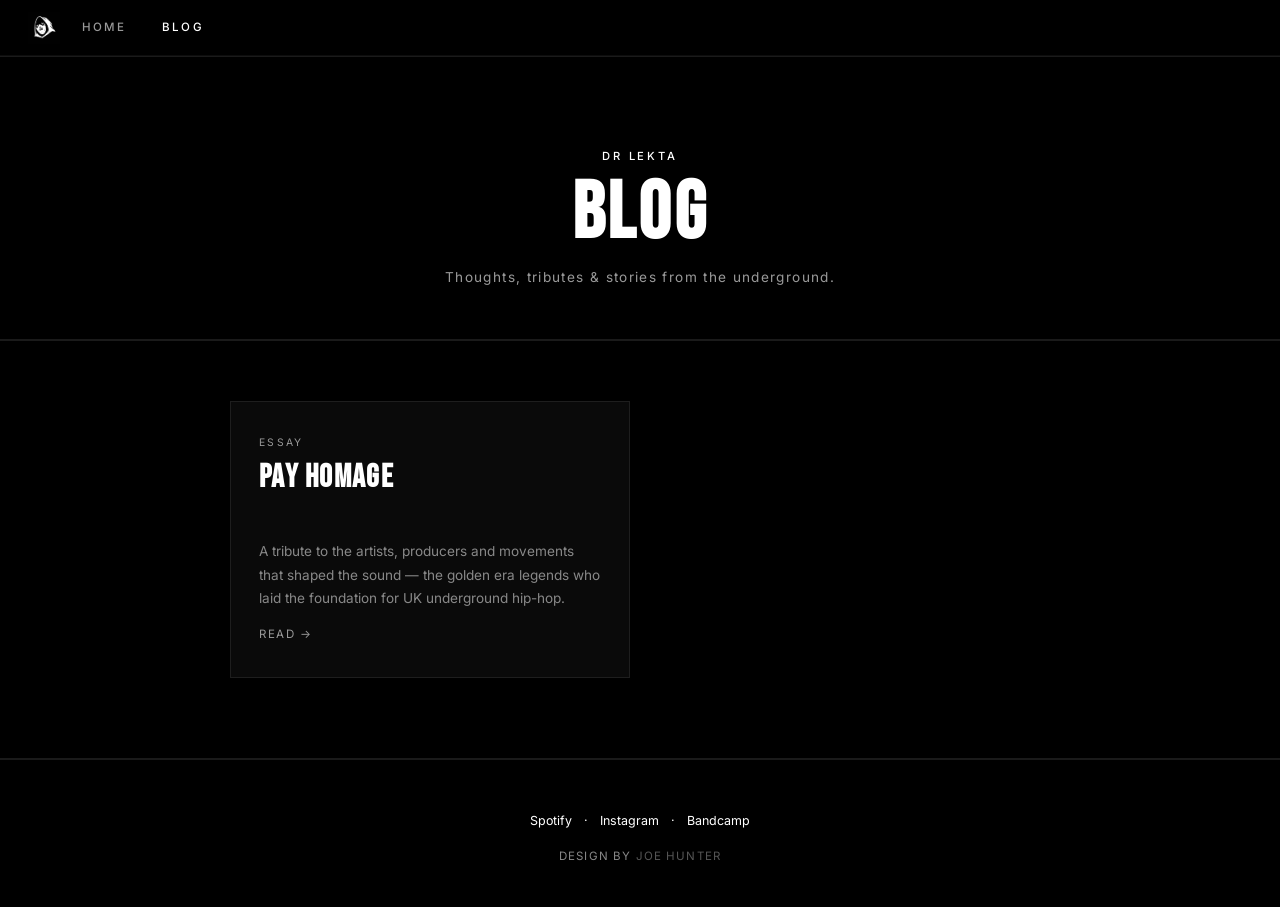
==== commit 633bedfa: "seo optimized" ====
--- a/blog/index.html
+++ b/blog/index.html
@@ -12,14 +12,27 @@
   <!-- Open Graph -->
   <meta property="og:title" content="Blog | Dr Lekta">
   <meta property="og:description" content="Thoughts, tributes and stories from Dr Lekta — UK underground hip-hop.">
-  <meta property="og:image" content="https://drlekta.com/assets/img/example.png">
+  <meta property="og:image" content="https://drlekta.com/assets/img/pay-homage-album-cover.jpg">
+  <meta property="og:image:width" content="1200">
+  <meta property="og:image:height" content="630">
+  <meta property="og:image:alt" content="Dr Lekta Blog">
   <meta property="og:url" content="https://drlekta.com/blog/">
   <meta property="og:type" content="website">
   <meta property="og:locale" content="en_GB">
+  <meta property="og:site_name" content="Dr Lekta">
+
+  <!-- Twitter / X Card -->
+  <meta name="twitter:card" content="summary_large_image">
+  <meta name="twitter:title" content="Blog | Dr Lekta">
+  <meta name="twitter:description" content="Thoughts, tributes and stories from Dr Lekta — UK underground hip-hop.">
+  <meta name="twitter:image" content="https://drlekta.com/assets/img/pay-homage-album-cover.jpg">
+
+  <meta name="author" content="Dr Lekta">
+  <meta name="keywords" content="Dr Lekta blog, UK hip hop, underground rap, boom bap">
 
   <!-- Favicons -->
-  <link rel="icon" type="image/x-icon" href="../assets/img/icon/favicon.ico">
-  <link rel="apple-touch-icon" href="../assets/img/icon/apple-icon.png">
+  <link rel="icon" type="image/x-icon" href="/assets/img/icon/favicon.ico">
+  <link rel="apple-touch-icon" href="/assets/img/icon/apple-icon.png">
 
   <!-- Font -->
   <link rel="preconnect" href="https://fonts.googleapis.com">
--- a/assets/css/styles.css
+++ b/assets/css/styles.css
@@ -26,6 +26,14 @@
   display: block;
   opacity: 1;
   transition: opacity 0.2s ease;
+}
+
+.nav-logo-text {
+  font-family: 'Bebas Neue', sans-serif;
+  font-size: 1.4rem;
+  letter-spacing: 0.08em;
+  color: var(--white);
+  line-height: 1;
 }
 
 .nav-logo:hover img {
@@ -1038,6 +1046,7 @@
   padding: 90px 20px 40px;
   background: var(--black);
   border-bottom: 1px solid #1a1a1a;
+  text-align: center;
 }
 
 .inner-hero-title {
@@ -1053,6 +1062,24 @@
   letter-spacing: 0.16em;
   text-transform: uppercase;
   color: var(--grey-text);
+}
+
+/* center all h2s in inner articles */
+.inner-article h2 {
+  text-align: center;
+}
+
+.inner-article blockquote {
+  border-left: 3px solid var(--white);
+  margin: 40px auto;
+  padding: 16px 24px;
+  font-family: var(--font-heading);
+  font-size: clamp(1.4rem, 4vw, 2.2rem);
+  letter-spacing: 0.08em;
+  text-transform: uppercase;
+  color: var(--white);
+  text-align: center;
+  max-width: 600px;
 }
 
 .inner-hero .section-label a {
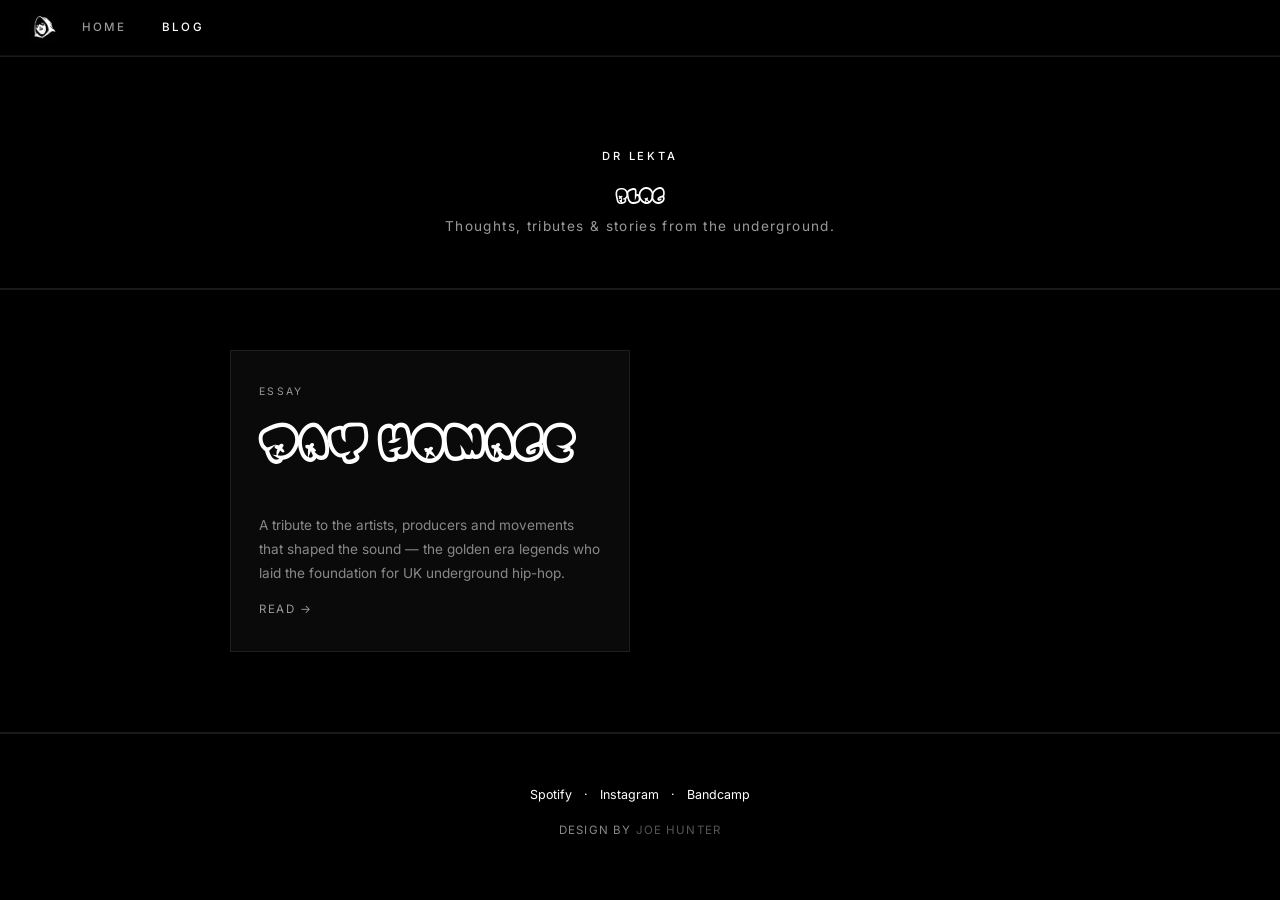
==== commit 6521ef98: "feat: add custom font 'Bomb' and apply to various elements" ====
--- a/blog/index.html
+++ b/blog/index.html
@@ -55,7 +55,7 @@
     <section class="blog-hero">
       <div class="section-inner">
         <p class="section-label">Dr Lekta</p>
-        <h1 class="blog-hero-title">Blog</h1>
+        <h1 class="font-bomb" class="blog-hero-title">Blog</h1>
         <p class="blog-hero-sub">Thoughts, tributes &amp; stories from the underground.</p>
       </div>
     </section>
@@ -67,7 +67,7 @@
 
           <a href="/blog/pay-homage/" class="blog-card">
             <div class="blog-card-label">Essay</div>
-            <h2 class="blog-card-title">Pay Homage</h2>
+            <h2 class="font-bomb" class="blog-card-title">Pay Homage</h2>
             <p class="blog-card-excerpt">A tribute to the artists, producers and movements that shaped the sound — the golden era legends who laid the foundation for UK underground hip-hop.</p>
             <span class="blog-card-read">Read →</span>
           </a>
--- a/assets/css/styles.css
+++ b/assets/css/styles.css
@@ -225,6 +225,25 @@
   box-sizing: border-box;
 }
 
+/* =========================================
+   CUSTOM FONTS
+   ========================================= */
+@font-face {
+  font-family: 'BombFont';
+  src: url('/assets/fonts/bombfont.ttf') format('truetype');
+  font-weight: normal;
+  font-style: normal;
+  font-display: swap;
+}
+
+/* Apply Bomb Font to any element via class */
+.font-bomb,
+h1.font-bomb,
+h2.font-bomb,
+h3.font-bomb {
+  font-family: 'BombFont', 'Bebas Neue', Impact, sans-serif;
+}
+
 :root {
   --black: #000;
   --white: #fff;
@@ -233,6 +252,7 @@
   --grey-text: #999;
   --accent: #fff;
   --font-heading: 'Bebas Neue', Impact, sans-serif;
+  --font-bomb: 'BombFont', 'Bebas Neue', Impact, sans-serif;
   --font-body: 'Inter', Arial, sans-serif;
 }
 
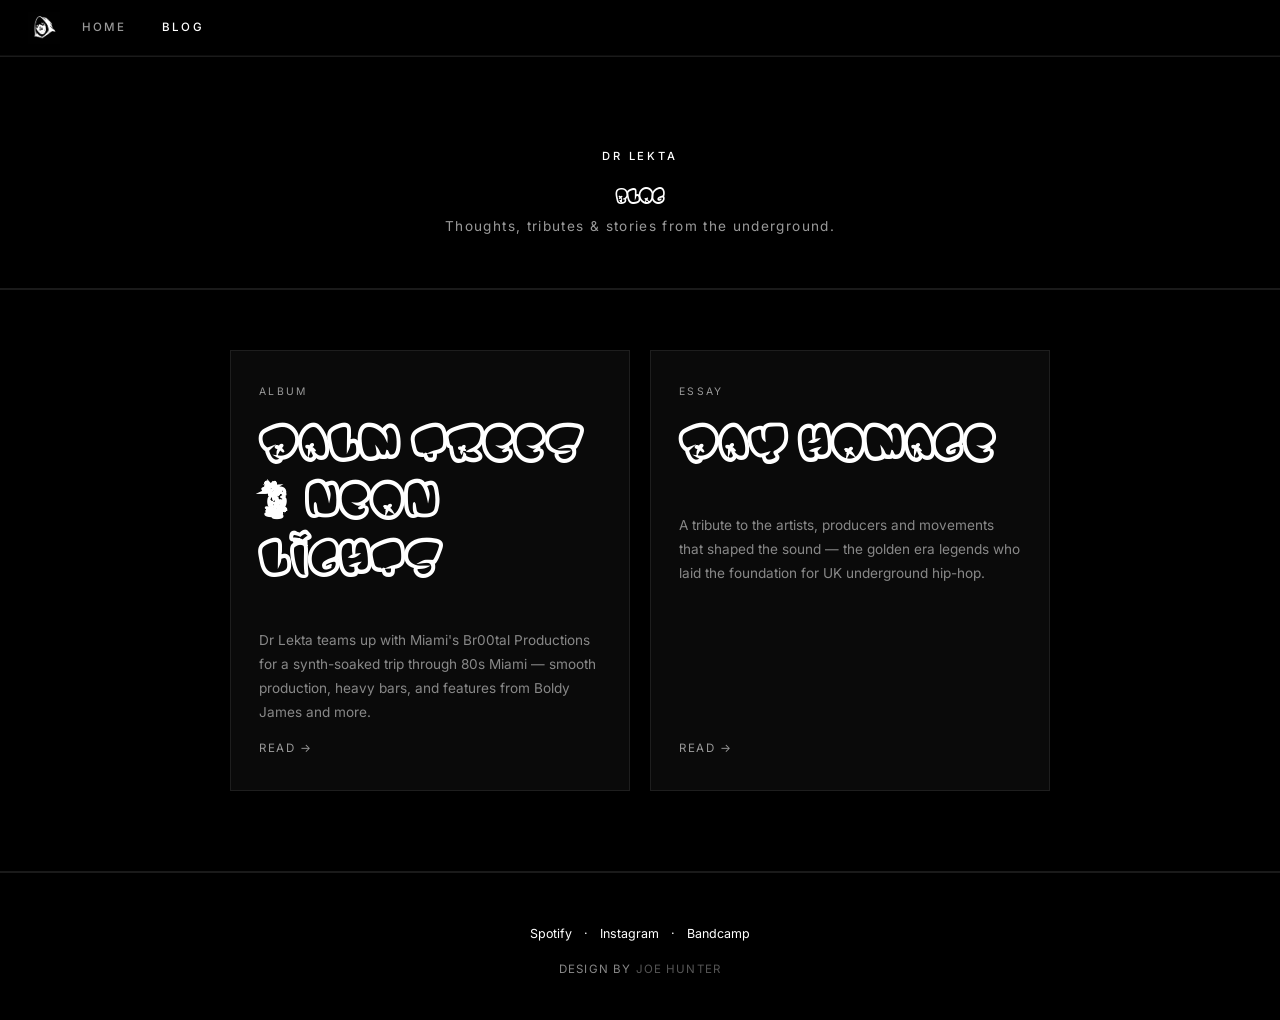
==== commit 50481aea: "brootal blog" ====
--- a/blog/index.html
+++ b/blog/index.html
@@ -65,6 +65,13 @@
       <div class="section-inner">
         <div class="blog-grid">
 
+          <a href="/blog/palm-trees-neon-lights/" class="blog-card">
+            <div class="blog-card-label">Album</div>
+            <h2 class="font-bomb" class="blog-card-title">Palm Trees &amp; Neon Lights</h2>
+            <p class="blog-card-excerpt">Dr Lekta teams up with Miami's Br00tal Productions for a synth-soaked trip through 80s Miami — smooth production, heavy bars, and features from Boldy James and more.</p>
+            <span class="blog-card-read">Read →</span>
+          </a>
+
           <a href="/blog/pay-homage/" class="blog-card">
             <div class="blog-card-label">Essay</div>
             <h2 class="font-bomb" class="blog-card-title">Pay Homage</h2>
--- a/assets/css/styles.css
+++ b/assets/css/styles.css
@@ -241,7 +241,7 @@
 h1.font-bomb,
 h2.font-bomb,
 h3.font-bomb {
-  font-family: 'BombFont', 'Bebas Neue', Impact, sans-serif;
+  font-family: 'BombFont', 'Bebas Neue', Impact, sans-serif !important;
 }
 
 :root {
@@ -1143,6 +1143,53 @@
   margin-top: 48px;
 }
 
+.album-cover {
+  display: block;
+  width: 100%;
+  max-width: 320px;
+  margin: 0 auto 8px;
+  border: 1px solid #1e1e1e;
+}
+
+.tracklist {
+  max-width: 640px;
+  margin: 0 auto 24px;
+  padding: 0;
+  list-style: none;
+  counter-reset: track;
+  text-align: left;
+}
+
+.tracklist li {
+  counter-increment: track;
+  display: flex;
+  align-items: baseline;
+  gap: 12px;
+  padding: 12px 0;
+  border-bottom: 1px solid #1a1a1a;
+  color: #bbb;
+  font-size: 0.95rem;
+}
+
+.tracklist li::before {
+  content: counter(track, decimal-leading-zero);
+  color: var(--grey-text);
+  font-size: 0.8rem;
+  letter-spacing: 0.05em;
+}
+
+.tracklist li strong {
+  color: var(--white);
+  font-weight: 500;
+  flex: 1;
+}
+
+.tracklist-time {
+  color: var(--grey-text);
+  font-size: 0.8rem;
+  letter-spacing: 0.04em;
+}
+
 /* =========================================
    FOOTER
    ========================================= */
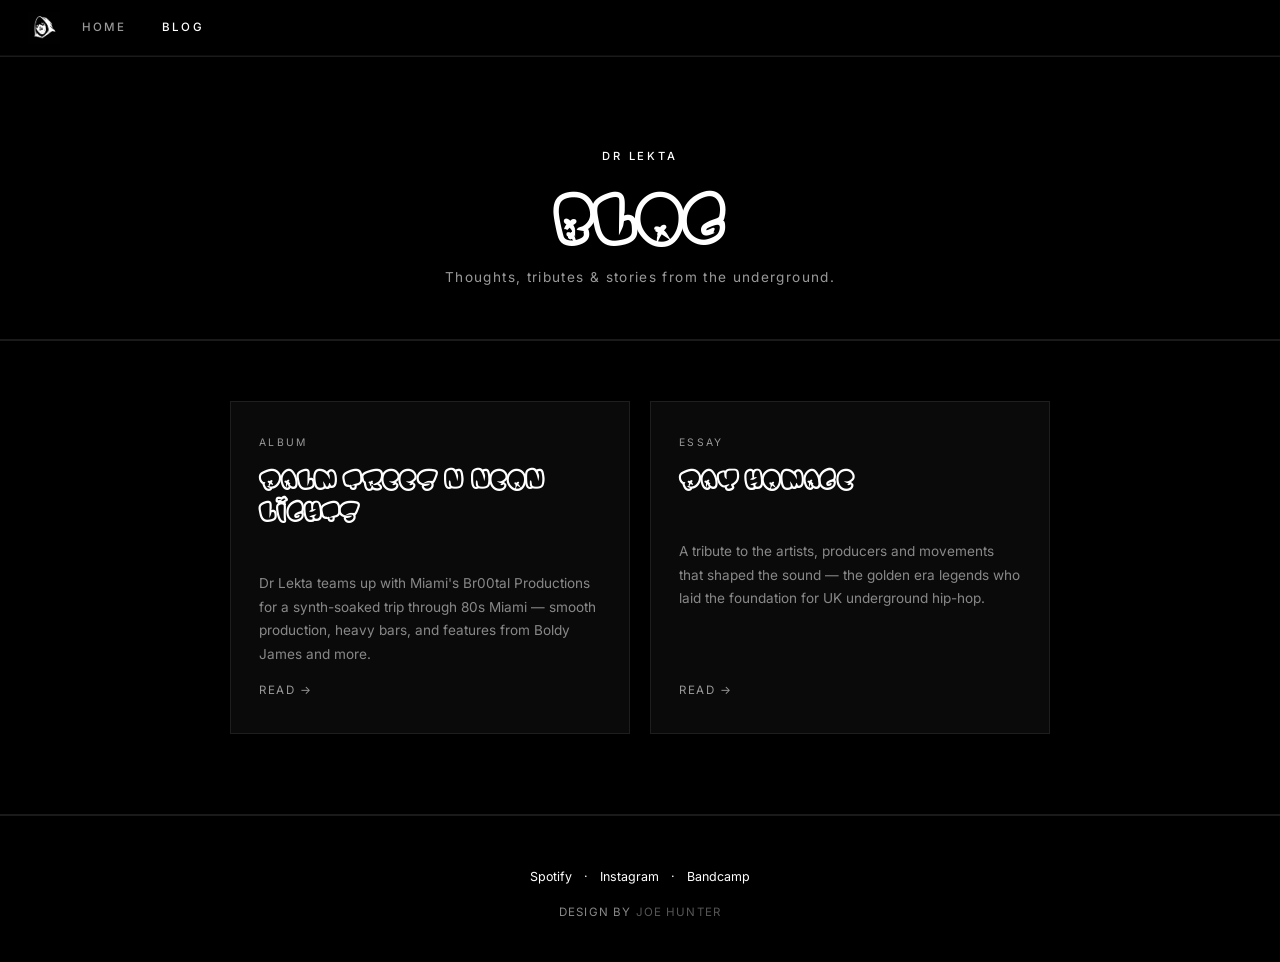
==== commit 151537f7: "video player" ====
--- a/blog/index.html
+++ b/blog/index.html
@@ -55,7 +55,7 @@
     <section class="blog-hero">
       <div class="section-inner">
         <p class="section-label">Dr Lekta</p>
-        <h1 class="font-bomb" class="blog-hero-title">Blog</h1>
+        <h1 class="font-bomb blog-hero-title">Blog</h1>
         <p class="blog-hero-sub">Thoughts, tributes &amp; stories from the underground.</p>
       </div>
     </section>
@@ -67,14 +67,14 @@
 
           <a href="/blog/palm-trees-neon-lights/" class="blog-card">
             <div class="blog-card-label">Album</div>
-            <h2 class="font-bomb" class="blog-card-title">Palm Trees &amp; Neon Lights</h2>
+            <h2 class="font-bomb blog-card-title">Palm Trees n Neon Lights</h2>
             <p class="blog-card-excerpt">Dr Lekta teams up with Miami's Br00tal Productions for a synth-soaked trip through 80s Miami — smooth production, heavy bars, and features from Boldy James and more.</p>
             <span class="blog-card-read">Read →</span>
           </a>
 
           <a href="/blog/pay-homage/" class="blog-card">
             <div class="blog-card-label">Essay</div>
-            <h2 class="font-bomb" class="blog-card-title">Pay Homage</h2>
+            <h2 class="font-bomb blog-card-title">Pay Homage</h2>
             <p class="blog-card-excerpt">A tribute to the artists, producers and movements that shaped the sound — the golden era legends who laid the foundation for UK underground hip-hop.</p>
             <span class="blog-card-read">Read →</span>
           </a>
--- a/assets/css/styles.css
+++ b/assets/css/styles.css
@@ -592,6 +592,17 @@
   margin-bottom: 28px;
 }
 
+.bandcamp-wrap {
+  max-width: 700px;
+  margin: 0 auto 32px;
+}
+
+.bandcamp-wrap iframe {
+  display: block;
+  width: 100%;
+  border-radius: 4px;
+}
+
 .featured-links {
   display: flex;
   justify-content: center;
@@ -681,6 +692,11 @@
   opacity: 0.6;
 }
 
+.link-pill--sm {
+  padding: 7px 16px;
+  font-size: 0.7rem;
+}
+
 /* =========================================
    AFFILIATES
    ========================================= */
@@ -861,6 +877,51 @@
   gap: 20px;
 }
 
+.feature-card__content {
+  display: flex;
+  flex-direction: column;
+  align-items: flex-start;
+  gap: 6px;
+}
+
+.feature-card__content .feature-card__body {
+  text-align: left;
+  margin: 2px 0 4px;
+}
+
+.feature-card__links {
+  display: flex;
+  gap: 10px;
+  flex-wrap: wrap;
+}
+
+/* stack the row card on small screens */
+@media (max-width: 639px) {
+  .feature-card--row {
+    flex-direction: column;
+    align-items: center;
+    text-align: center;
+    gap: 12px;
+    padding: 28px 22px 24px;
+  }
+
+  .feature-card--row .card-avatar {
+    margin-bottom: 4px;
+  }
+
+  .feature-card--row .feature-card__content {
+    align-items: center;
+  }
+
+  .feature-card--row .feature-card__content .feature-card__body {
+    text-align: center;
+  }
+
+  .feature-card--row .feature-card__links {
+    justify-content: center;
+  }
+}
+
 /* =========================================
    CUTOUT / PROFILE IMAGE CARD
    ========================================= */
@@ -889,6 +950,7 @@
   z-index: 1;
   width: 110px;
   height: 110px;
+  flex-shrink: 0;
   border-radius: 50%;
   overflow: hidden;
   margin: 0 auto 16px;
@@ -1075,6 +1137,20 @@
   letter-spacing: 0.04em;
   line-height: 1;
   margin-bottom: 12px;
+  text-wrap: balance;
+}
+
+@media (min-width: 1024px) {
+  /* full width so the one-line title never overflows and stays centered */
+  .inner-hero .section-inner--narrow {
+    max-width: none;
+  }
+
+  /* sized so the full title fits on one line with the sticker in view */
+  .inner-hero-title {
+    font-size: clamp(2.8rem, 5vw, 6.5rem);
+    white-space: nowrap;
+  }
 }
 
 .inner-hero-meta {
@@ -1082,6 +1158,69 @@
   letter-spacing: 0.16em;
   text-transform: uppercase;
   color: var(--grey-text);
+}
+
+.inner-hero-title-wrap {
+  position: relative;
+  display: inline-block;
+}
+
+.hero-sticker {
+  position: absolute;
+  top: -28px;
+  right: -120px;
+  width: 74px;
+  height: 74px;
+  display: flex;
+  align-items: center;
+  justify-content: center;
+  flex-direction: column;
+  border-radius: 50%;
+  background: var(--white);
+  color: var(--black);
+  font-family: var(--font-heading);
+  font-size: 0.95rem;
+  letter-spacing: 0.06em;
+  line-height: 1.1;
+  text-transform: uppercase;
+  text-align: center;
+  box-shadow: 0 6px 20px rgba(0,0,0,0.5);
+  transition: transform 0.2s ease, background 0.2s ease, color 0.2s ease;
+  animation: sticker-pulse 2.2s ease-in-out infinite;
+}
+
+.hero-sticker:hover {
+  animation-play-state: paused;
+  transform: rotate(0deg) scale(1.06);
+}
+
+@keyframes sticker-pulse {
+  0%, 100% {
+    transform: rotate(12deg) scale(1);
+    box-shadow: 0 6px 20px rgba(0,0,0,0.5);
+  }
+  50% {
+    transform: rotate(12deg) scale(1.08);
+    box-shadow: 0 6px 26px rgba(0,0,0,0.6), 0 0 0 8px rgba(255,255,255,0.06);
+  }
+}
+
+@media (min-width: 640px) {
+  .hero-sticker {
+    width: 92px;
+    height: 92px;
+    top: -36px;
+    right: -120px;
+    font-size: 1.15rem;
+  }
+}
+
+/* one-line title is wider — pull the sticker in so it stays on screen */
+@media (min-width: 1024px) {
+  .hero-sticker {
+    top: -42px;
+    right: -70px;
+  }
 }
 
 /* center all h2s in inner articles */
@@ -1151,6 +1290,52 @@
   border: 1px solid #1e1e1e;
 }
 
+/* =========================================
+   SPLIT BLOCK (text + media side by side)
+   ========================================= */
+.split-block {
+  display: flex;
+  align-items: center;
+  gap: 32px;
+  margin: 32px 0;
+}
+
+.split-block__text {
+  flex: 1;
+  min-width: 0;
+}
+
+.split-block__media {
+  flex-shrink: 0;
+  width: 200px;
+}
+
+/* modifier: media on the left */
+.split-block--reverse {
+  flex-direction: row-reverse;
+}
+
+.split-block__media .album-cover {
+  max-width: 200px;
+  margin: 0;
+}
+
+@media (max-width: 680px) {
+  .split-block {
+    flex-direction: column;
+  }
+
+  .split-block__media {
+    width: 100%;
+    order: -1;
+  }
+
+  .split-block__media .album-cover {
+    max-width: 240px;
+    margin: 0 auto;
+  }
+}
+
 .tracklist {
   max-width: 640px;
   margin: 0 auto 24px;
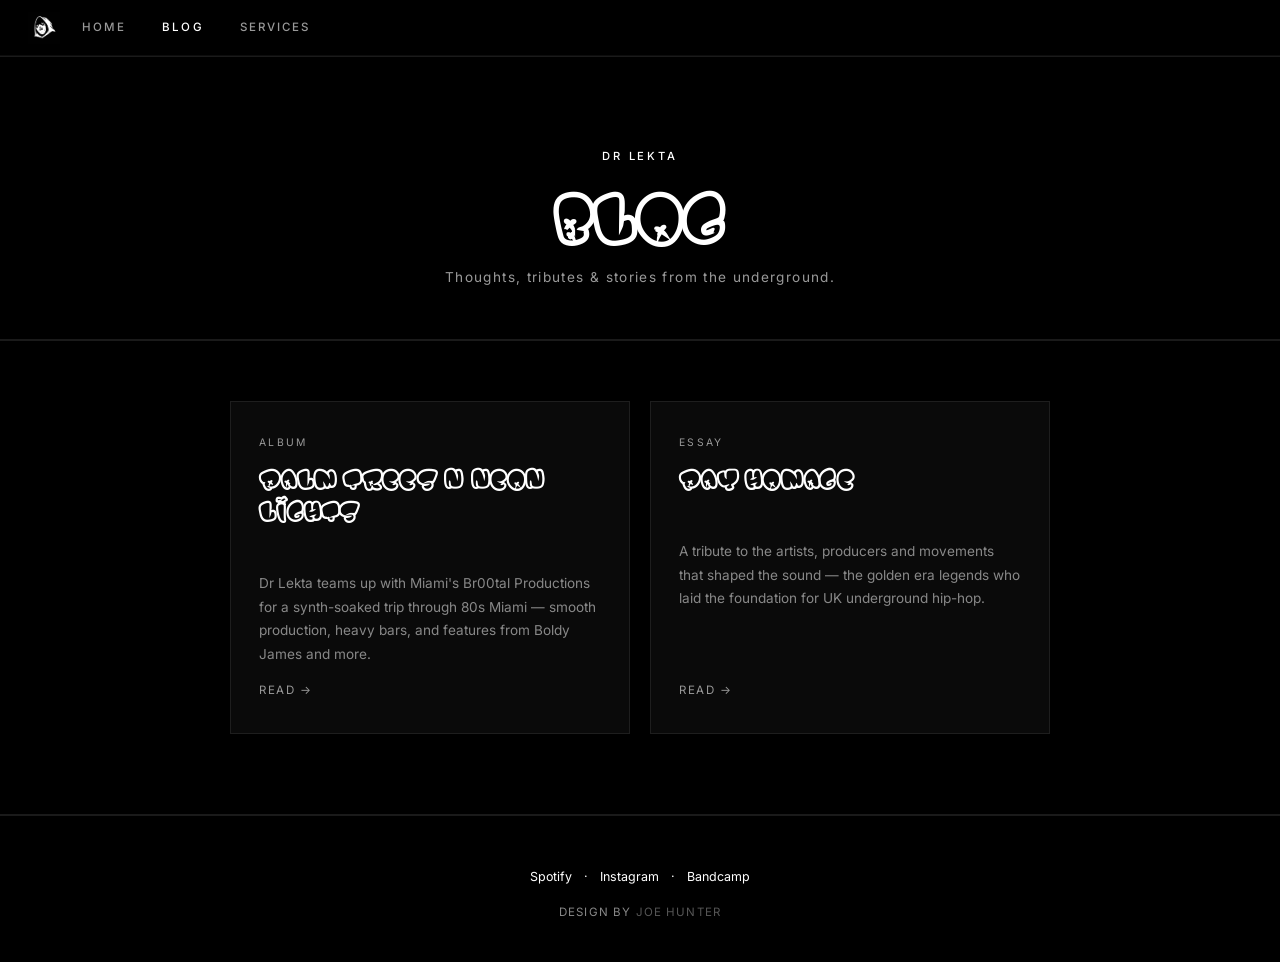
==== commit ef156349: "mailer" ====
--- a/blog/index.html
+++ b/blog/index.html
@@ -43,7 +43,7 @@
   <link rel="stylesheet" href="https://unpkg.com/aos@2.3.4/dist/aos.css">
 
   <!-- CSS -->
-  <link rel="stylesheet" href="/assets/css/styles.css">
+  <link rel="stylesheet" href="/assets/css/styles.css?v=20261105l">
 </head>
 <body class="page--inner">
 
--- a/assets/css/styles.css
+++ b/assets/css/styles.css
@@ -191,23 +191,35 @@
     padding: 8px 0 16px;
   }
 
+  /* body is text-align:center — keep the mobile menu left-aligned */
+  .nav-links,
+  .nav-links li {
+    width: 100%;
+    text-align: left;
+  }
+
   .nav-link {
     padding: 12px 24px;
     width: 100%;
   }
 
+  /* sub-items sit indented under their parent with a guide line */
   .nav-dropdown {
     position: static;
     border: none;
+    border-left: 1px solid #2a2a2a;
     background: transparent;
     opacity: 1;
     visibility: visible;
     transform: none;
-    padding: 0 0 0 16px;
+    min-width: 0;
+    margin: 0 0 6px 24px;
+    padding: 0;
   }
 
   .nav-dropdown li a {
-    padding: 8px 24px;
+    padding: 7px 16px;
+    font-size: 0.66rem;
   }
 
   /* sub-pages: nav stays within flow so content below it naturally */
@@ -366,13 +378,21 @@
    HERO
    ========================================= */
 .hero {
-  min-height: 70vh;
+  min-height: 0; /* hug the content — 70vh left a big gap under the buttons on mobile */
   display: flex;
   align-items: flex-start;
   justify-content: center;
-  padding: 120px 20px 40px;
+  padding: 100px 20px 64px;
   background: var(--black);
   position: relative;
+}
+
+/* desktop: hug the content instead of stretching to 70vh */
+@media (min-width: 1024px) {
+  .hero {
+    min-height: 0;
+    padding-bottom: 64px;
+  }
 }
 
 .hero::after {
@@ -384,6 +404,9 @@
   height: 200px;
   background: linear-gradient(to bottom, transparent, var(--black));
   pointer-events: none;
+  /* sit behind the content so it never dims the buttons
+     (no z-index on .hero-inner — that would break the video-text blend) */
+  z-index: -1;
 }
 
 .hero-inner {
@@ -1227,7 +1250,7 @@
 .inner-article h2 {
   text-align: center;
 }
-
+/*test*/
 .inner-article blockquote {
   border-left: 3px solid var(--white);
   margin: 40px auto;
@@ -1511,4 +1534,412 @@
 /* flip the video vertically — add data-video-bg-flip to the section */
 [data-video-bg-flip] .section-video-bg {
   transform: scaleY(-1);
-}+}
+/* =========================================
+   SERVICES — 2-col content + enquiry form
+   ========================================= */
+.service-layout {
+  max-width: 1120px;
+  margin: 0 auto;
+  display: grid;
+  grid-template-columns: minmax(0, 1.15fr) minmax(0, 1fr);
+  gap: 56px;
+  align-items: start;
+}
+
+.inner-article .service-lead {
+  font-size: 1.15rem;
+  color: var(--white);
+  line-height: 1.7;
+}
+
+.service-steps {
+  list-style: none;
+  counter-reset: step;
+  margin: 0 0 24px;
+  padding: 0;
+  max-width: 640px;
+}
+
+.service-steps li {
+  counter-increment: step;
+  position: relative;
+  padding: 14px 0 14px 44px;
+  border-bottom: 1px solid #1a1a1a;
+  color: #bbb;
+  line-height: 1.7;
+}
+
+.service-steps li::before {
+  content: counter(step, decimal-leading-zero);
+  position: absolute;
+  left: 0;
+  top: 14px;
+  font-family: var(--font-heading);
+  font-size: 1.3rem;
+  line-height: 1.3;
+  color: var(--grey-text);
+}
+
+.service-content blockquote {
+  margin-left: 0;
+  text-align: left;
+}
+
+.service-aside {
+  scroll-margin-top: 80px;
+}
+
+.service-steps a {
+  text-decoration: underline;
+  text-underline-offset: 3px;
+}
+
+.service-form-card {
+  align-items: stretch;
+  text-align: left;
+  padding: 32px 28px 28px;
+}
+
+.service-form-card .feature-card__label {
+  text-align: center;
+}
+
+.inner-article .service-form-title {
+  text-align: center;
+  margin: 0 0 8px;
+  font-size: clamp(1.8rem, 4vw, 2.6rem);
+}
+
+/* ── form ── */
+.enquiry-form {
+  display: flex;
+  flex-direction: column;
+  gap: 16px;
+}
+
+.form-row {
+  display: grid;
+  grid-template-columns: 1fr 1fr;
+  gap: 16px;
+}
+
+.form-field {
+  display: flex;
+  flex-direction: column;
+  gap: 6px;
+  min-width: 0;
+}
+
+.form-field label {
+  font-size: 0.65rem;
+  font-weight: 500;
+  letter-spacing: 0.2em;
+  text-transform: uppercase;
+  color: var(--grey-text);
+}
+
+.form-field input,
+.form-field select,
+.form-field textarea {
+  width: 100%;
+  padding: 11px 12px;
+  background: var(--black);
+  border: 1px solid #2a2a2a;
+  border-radius: 0;
+  color: var(--white);
+  font-family: var(--font-body);
+  font-size: 0.92rem;
+  line-height: 1.5;
+  transition: border-color 0.2s ease;
+}
+
+.form-field textarea {
+  resize: vertical;
+  min-height: 120px;
+}
+
+.form-field select {
+  appearance: none;
+  -webkit-appearance: none;
+  padding-right: 32px;
+  background-image: url("data:image/svg+xml,%3Csvg xmlns='http://www.w3.org/2000/svg' width='10' height='6' viewBox='0 0 10 6'%3E%3Cpath d='M0 0l5 6 5-6z' fill='%23999'/%3E%3C/svg%3E");
+  background-repeat: no-repeat;
+  background-position: right 12px center;
+  cursor: pointer;
+}
+
+.form-field ::placeholder {
+  color: #555;
+}
+
+.form-field input:focus,
+.form-field select:focus,
+.form-field textarea:focus {
+  outline: none;
+  border-color: var(--white);
+}
+
+.form-field [aria-invalid="true"] {
+  border-color: #ff5c5c;
+}
+
+.form-error {
+  font-size: 0.75rem;
+  color: #ff5c5c;
+  line-height: 1.4;
+}
+
+.form-error:empty {
+  display: none;
+}
+
+/* honeypot — off-screen rather than display:none (some bots skip hidden fields) */
+.form-hp {
+  position: absolute !important;
+  left: -9999px;
+  width: 1px;
+  height: 1px;
+  overflow: hidden;
+}
+
+.form-submit {
+  margin-top: 4px;
+  width: 100%;
+  cursor: pointer;
+  font-family: var(--font-body);
+}
+
+.form-submit:disabled {
+  opacity: 0.5;
+  cursor: wait;
+}
+
+.inner-article .form-status {
+  margin: 0;
+  font-size: 0.85rem;
+  line-height: 1.5;
+  text-align: center;
+}
+
+.form-status:empty {
+  display: none;
+}
+
+.inner-article .form-status.is-success { color: var(--white); }
+.inner-article .form-status.is-error   { color: #ff5c5c; }
+
+/* ── FAQ ── */
+.service-faq {
+  margin-top: 40px;
+  padding-top: 16px;
+  border-top: 1px solid #1a1a1a;
+}
+
+.service-faq details {
+  border-bottom: 1px solid #1a1a1a;
+  padding: 4px 0;
+}
+
+.service-faq summary {
+  cursor: pointer;
+  list-style: none;
+  padding: 14px 32px 14px 0;
+  position: relative;
+  color: var(--white);
+  font-weight: 500;
+}
+
+.service-faq summary::-webkit-details-marker { display: none; }
+
+.service-faq summary::after {
+  content: '+';
+  position: absolute;
+  right: 4px;
+  top: 50%;
+  transform: translateY(-50%);
+  font-size: 1.2rem;
+  color: var(--grey-text);
+  transition: transform 0.2s ease;
+}
+
+.service-faq details[open] summary::after {
+  transform: translateY(-50%) rotate(45deg);
+}
+
+.service-faq details p {
+  margin-bottom: 16px;
+}
+
+@media (max-width: 900px) {
+  .service-layout {
+    grid-template-columns: 1fr;
+    gap: 40px;
+  }
+
+  /* mobile: form first, info after */
+  .service-aside {
+    order: -1;
+  }
+}
+
+@media (max-width: 480px) {
+  .form-row {
+    grid-template-columns: 1fr;
+  }
+
+  .service-form-card {
+    padding: 26px 18px 22px;
+  }
+}
+
+/* =========================================
+   HOMEPAGE — SERVICES HERO (Mixing & Mastering)
+   Full-width video bg (same as .connect) + illustration overlay.
+   Mobile-first: art stacks under the text; wide screens pin it
+   bottom-left, oversized so the hood breaks out over the top.
+   ========================================= */
+.services-hero {
+  position: relative;
+  overflow: hidden;
+  background: transparent;
+  padding: 80px 20px 0;
+  min-height: 390px; /* matches the Follow section */
+}
+
+.services-hero .section-inner {
+  position: relative;
+  z-index: 2;
+}
+
+.services-hero h2 {
+  margin-bottom: 28px;
+}
+
+.services-hero__art {
+  display: block;
+  position: relative;
+  z-index: 1;
+  width: 100%;
+  max-width: 900px;
+  margin: 24px auto 0;
+}
+
+.services-hero__art img {
+  display: block;
+  width: 100%;
+  height: auto;
+  /* the PNG has ~6.7% transparent space under the desk — push it below the edge */
+  transform: translateY(6.7%);
+  margin-top: -6.7%;
+  transition: transform 0.5s ease;
+  transform-origin: center bottom;
+}
+
+.services-hero__art:hover img {
+  transform: translateY(6.7%) scale(1.015);
+}
+
+@media (min-width: 1281px) {
+  /* let the hood pop out above the section; the video still fills it exactly */
+  .services-hero {
+    overflow: visible;
+    padding-bottom: 80px;
+  }
+
+  /* text moves to the right-hand side */
+  .services-hero .section-inner {
+    width: 42%;
+    max-width: none;
+    margin: 0 2vw 0 auto;
+  }
+
+  .services-hero__art {
+    position: absolute;
+    left: 0;
+    bottom: 0;
+    width: auto;
+    max-width: none;
+    margin: 0;
+  }
+
+  /* taller than the 390px section so the head breaks out over the top */
+  .services-hero__art img {
+    width: auto;
+    height: clamp(360px, 26vw, 540px);
+    margin-top: 0;
+  }
+}
+/* =========================================
+   HOMEPAGE — COMING SOON (3 cols, text section like .bio)
+   ========================================= */
+.coming-soon-grid {
+  display: grid;
+  grid-template-columns: repeat(3, minmax(0, 1fr));
+  gap: 40px;
+  text-align: left;
+}
+
+.coming-soon-item {
+  border-top: 1px solid #222;
+  padding-top: 20px;
+}
+
+.coming-soon-num {
+  display: block;
+  font-family: var(--font-heading);
+  font-size: 1rem;
+  letter-spacing: 0.1em;
+  color: var(--grey-text);
+  margin-bottom: 6px;
+}
+
+.coming-soon-title {
+  font-family: var(--font-heading);
+  font-size: 1.8rem;
+  font-weight: 400;
+  letter-spacing: 0.04em;
+  line-height: 1.1;
+  color: var(--white);
+  margin-bottom: 12px;
+}
+
+.coming-soon .bio-text {
+  font-size: 0.92rem;
+  margin-bottom: 0;
+}
+
+@media (max-width: 760px) {
+  .coming-soon-grid {
+    grid-template-columns: 1fr;
+    gap: 32px;
+  }
+}
+
+/* services page — left half of the hero illustration, mirrored, top of the left column */
+.service-art {
+  overflow: hidden;
+  aspect-ratio: 990 / 793; /* left half of the 1983×793 PNG */
+  width: 100%;
+  margin-bottom: 32px;
+  transform: scaleX(-1);
+}
+
+.service-art img {
+  display: block;
+  width: 200%;
+  max-width: none;
+  height: auto;
+}
+
+/* blog articles with a video player — on desktop the body text
+   matches the 1100px video width instead of the 640px narrow column */
+@media (min-width: 1024px) {
+  .inner-article--player ~ .inner-article .section-inner--narrow {
+    max-width: 1100px;
+  }
+
+  .inner-article--player ~ .inner-article p {
+    max-width: none;
+  }
+}
